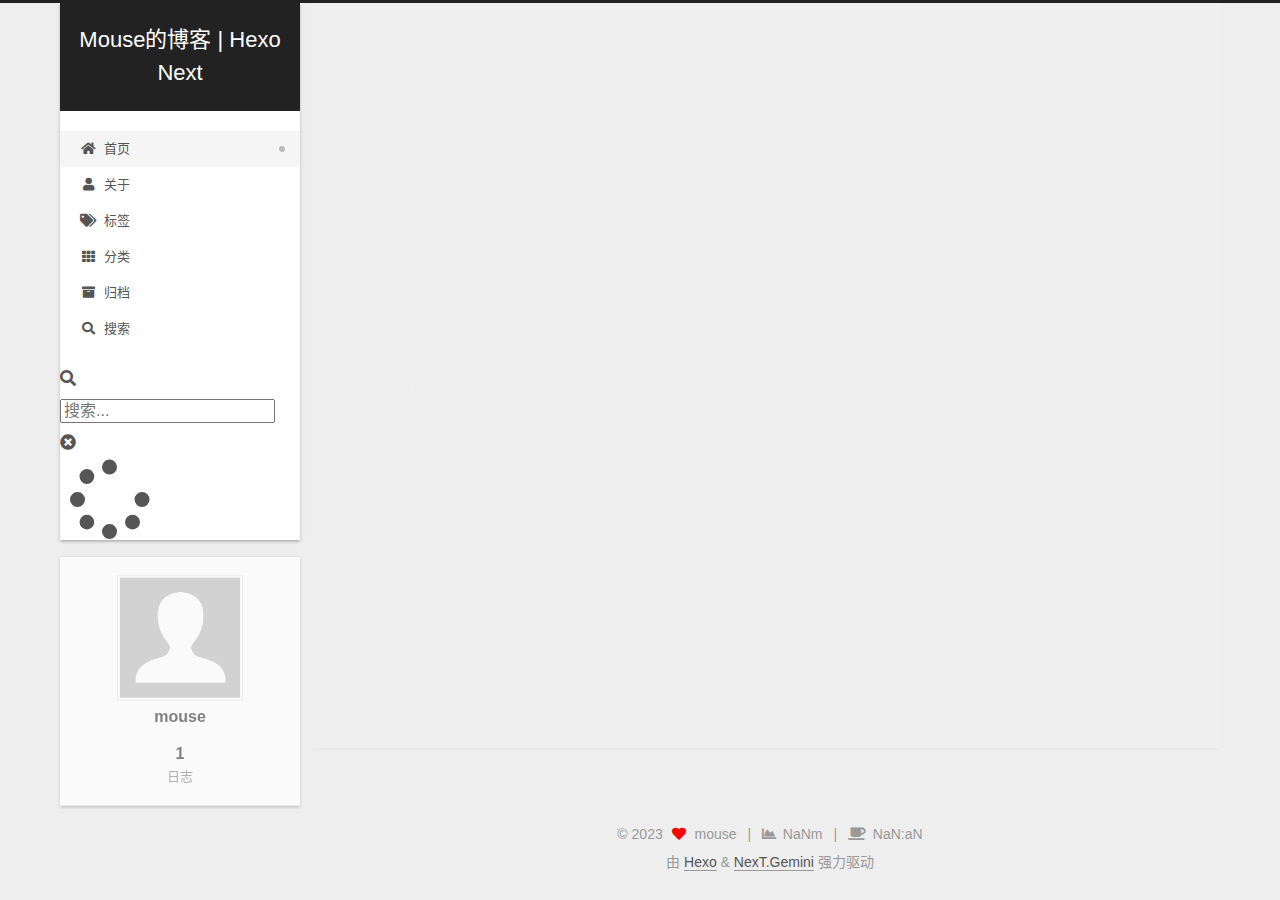
==== index.html @ 34612509 "Site updated: 2023-12-23 11:33:48" ====
<!DOCTYPE html>
<html lang="zh-CN">
<head>
  <meta charset="UTF-8">
<meta name="viewport" content="width=device-width, initial-scale=1, maximum-scale=2">
<meta name="theme-color" content="#222">
<meta name="generator" content="Hexo 6.3.0">
  <link rel="apple-touch-icon" sizes="180x180" href="/images/apple-touch-icon-next.png">
  <link rel="icon" type="image/png" sizes="32x32" href="/images/favicon-32x32-next.png">
  <link rel="icon" type="image/png" sizes="16x16" href="/images/favicon-16x16-next.png">
  <link rel="mask-icon" href="/images/logo.svg" color="#222">

<link rel="stylesheet" href="/css/main.css">


<link rel="stylesheet" href="/lib/font-awesome/css/all.min.css">

<script id="hexo-configurations">
    var NexT = window.NexT || {};
    var CONFIG = {"hostname":"emmmluxin.github.io","root":"/","scheme":"Gemini","version":"7.8.0","exturl":false,"sidebar":{"position":"left","display":"post","padding":18,"offset":12,"onmobile":false},"copycode":{"enable":false,"show_result":false,"style":null},"back2top":{"enable":true,"sidebar":false,"scrollpercent":false},"bookmark":{"enable":false,"color":"#222","save":"auto"},"fancybox":false,"mediumzoom":false,"lazyload":false,"pangu":false,"comments":{"style":"tabs","active":null,"storage":true,"lazyload":false,"nav":null},"algolia":{"hits":{"per_page":10},"labels":{"input_placeholder":"Search for Posts","hits_empty":"We didn't find any results for the search: ${query}","hits_stats":"${hits} results found in ${time} ms"}},"localsearch":{"enable":true,"trigger":"auto","top_n_per_article":1,"unescape":false,"preload":false},"motion":{"enable":true,"async":false,"transition":{"post_block":"fadeIn","post_header":"slideDownIn","post_body":"slideDownIn","coll_header":"slideLeftIn","sidebar":"slideUpIn"}},"path":"search.xml"};
  </script>

  <meta property="og:type" content="website">
<meta property="og:title" content="Mouse的博客 | Hexo Next">
<meta property="og:url" content="https://emmmluxin.github.io/index.html">
<meta property="og:site_name" content="Mouse的博客 | Hexo Next">
<meta property="og:locale" content="zh_CN">
<meta property="article:author" content="mouse">
<meta property="article:tag" content="mouse">
<meta name="twitter:card" content="summary">

<link rel="canonical" href="https://emmmluxin.github.io/">


<script id="page-configurations">
  // https://hexo.io/docs/variables.html
  CONFIG.page = {
    sidebar: "",
    isHome : true,
    isPost : false,
    lang   : 'zh-CN'
  };
</script>

  <title>Mouse的博客 | Hexo Next</title>
  






  <noscript>
  <style>
  .use-motion .brand,
  .use-motion .menu-item,
  .sidebar-inner,
  .use-motion .post-block,
  .use-motion .pagination,
  .use-motion .comments,
  .use-motion .post-header,
  .use-motion .post-body,
  .use-motion .collection-header { opacity: initial; }

  .use-motion .site-title,
  .use-motion .site-subtitle {
    opacity: initial;
    top: initial;
  }

  .use-motion .logo-line-before i { left: initial; }
  .use-motion .logo-line-after i { right: initial; }
  </style>
</noscript>

</head>

<body itemscope itemtype="http://schema.org/WebPage">
  <div class="container use-motion">
    <div class="headband"></div>

    <header class="header" itemscope itemtype="http://schema.org/WPHeader">
      <div class="header-inner"><div class="site-brand-container">
  <div class="site-nav-toggle">
    <div class="toggle" aria-label="切换导航栏">
      <span class="toggle-line toggle-line-first"></span>
      <span class="toggle-line toggle-line-middle"></span>
      <span class="toggle-line toggle-line-last"></span>
    </div>
  </div>

  <div class="site-meta">

    <a href="/" class="brand" rel="start">
      <span class="logo-line-before"><i></i></span>
      <h1 class="site-title">Mouse的博客 | Hexo Next</h1>
      <span class="logo-line-after"><i></i></span>
    </a>
  </div>

  <div class="site-nav-right">
    <div class="toggle popup-trigger">
        <i class="fa fa-search fa-fw fa-lg"></i>
    </div>
  </div>
</div>




<nav class="site-nav">
  <ul id="menu" class="main-menu menu">
        <li class="menu-item menu-item-home">

    <a href="/" rel="section"><i class="fa fa-home fa-fw"></i>首页</a>

  </li>
        <li class="menu-item menu-item-about">

    <a href="/about/" rel="section"><i class="fa fa-user fa-fw"></i>关于</a>

  </li>
        <li class="menu-item menu-item-tags">

    <a href="/tags/" rel="section"><i class="fa fa-tags fa-fw"></i>标签</a>

  </li>
        <li class="menu-item menu-item-categories">

    <a href="/categories/" rel="section"><i class="fa fa-th fa-fw"></i>分类</a>

  </li>
        <li class="menu-item menu-item-archives">

    <a href="/archives/" rel="section"><i class="fa fa-archive fa-fw"></i>归档</a>

  </li>
      <li class="menu-item menu-item-search">
        <a role="button" class="popup-trigger"><i class="fa fa-search fa-fw"></i>搜索
        </a>
      </li>
  </ul>
</nav>



  <div class="search-pop-overlay">
    <div class="popup search-popup">
        <div class="search-header">
  <span class="search-icon">
    <i class="fa fa-search"></i>
  </span>
  <div class="search-input-container">
    <input autocomplete="off" autocapitalize="off"
           placeholder="搜索..." spellcheck="false"
           type="search" class="search-input">
  </div>
  <span class="popup-btn-close">
    <i class="fa fa-times-circle"></i>
  </span>
</div>
<div id="search-result">
  <div id="no-result">
    <i class="fa fa-spinner fa-pulse fa-5x fa-fw"></i>
  </div>
</div>

    </div>
  </div>

</div>
    </header>

    
  <div class="back-to-top">
    <i class="fa fa-arrow-up"></i>
    <span>0%</span>
  </div>
  <div class="reading-progress-bar"></div>


    <main class="main">
      <div class="main-inner">
        <div class="content-wrap">
          

          <div class="content index posts-expand">
            
      
  
  
  <article itemscope itemtype="http://schema.org/Article" class="post-block" lang="zh-CN">
    <link itemprop="mainEntityOfPage" href="https://emmmluxin.github.io/2023/12/23/hello-world/">

    <span hidden itemprop="author" itemscope itemtype="http://schema.org/Person">
      <meta itemprop="image" content="/images/avatar.gif">
      <meta itemprop="name" content="mouse">
      <meta itemprop="description" content="">
    </span>

    <span hidden itemprop="publisher" itemscope itemtype="http://schema.org/Organization">
      <meta itemprop="name" content="Mouse的博客 | Hexo Next">
    </span>
      <header class="post-header">
        <h2 class="post-title" itemprop="name headline">
          
            <a href="/2023/12/23/hello-world/" class="post-title-link" itemprop="url">Hello World</a>
        </h2>

        <div class="post-meta">
            <span class="post-meta-item">
              <span class="post-meta-item-icon">
                <i class="far fa-calendar"></i>
              </span>
              <span class="post-meta-item-text">发表于</span>
              

              <time title="创建时间：2023-12-23 10:44:33 / 修改时间：11:01:26" itemprop="dateCreated datePublished" datetime="2023-12-23T10:44:33+08:00">2023-12-23</time>
            </span>

          <br>
            <span class="post-meta-item" title="本文字数">
              <span class="post-meta-item-icon">
                <i class="far fa-file-word"></i>
              </span>
                <span class="post-meta-item-text">本文字数：</span>
              <span></span>
            </span>
            <span class="post-meta-item" title="阅读时长">
              <span class="post-meta-item-icon">
                <i class="far fa-clock"></i>
              </span>
                <span class="post-meta-item-text">阅读时长 &asymp;</span>
              <span>NaN:aN</span>
            </span>

        </div>
      </header>

    
    
    
    <div class="post-body" itemprop="articleBody">

      
          <p>欢迎来到我的博客 这是我的第一篇文章 我将要在下文中测试一些语法</p>
<h2 id="Markdown-test"><a href="#Markdown-test" class="headerlink" title="Markdown test"></a>Markdown test</h2><h3 id="代码测试"><a href="#代码测试" class="headerlink" title="代码测试"></a>代码测试</h3><figure class="highlight bash"><table><tr><td class="gutter"><pre><span class="line">1</span><br></pre></td><td class="code"><pre><span class="line">daima <span class="string">&quot;daima&quot;</span>  &lt;daima&gt;&lt;/daima&gt;</span><br></pre></td></tr></table></figure>

<p>Markdown链接 <a target="_blank" rel="noopener" href="https://hexo.io/docs/writing.html">Hexo</a></p>
<h2 id="html-test"><a href="#html-test" class="headerlink" title="html test"></a>html test</h2><h1>html h1</h1>
<h2>html h2</h2>

      
    </div>

    
    
    
      <footer class="post-footer">
        <div class="post-eof"></div>
      </footer>
  </article>
  
  
  


  



          </div>
          

<script>
  window.addEventListener('tabs:register', () => {
    let { activeClass } = CONFIG.comments;
    if (CONFIG.comments.storage) {
      activeClass = localStorage.getItem('comments_active') || activeClass;
    }
    if (activeClass) {
      let activeTab = document.querySelector(`a[href="#comment-${activeClass}"]`);
      if (activeTab) {
        activeTab.click();
      }
    }
  });
  if (CONFIG.comments.storage) {
    window.addEventListener('tabs:click', event => {
      if (!event.target.matches('.tabs-comment .tab-content .tab-pane')) return;
      let commentClass = event.target.classList[1];
      localStorage.setItem('comments_active', commentClass);
    });
  }
</script>

        </div>
          
  
  <div class="toggle sidebar-toggle">
    <span class="toggle-line toggle-line-first"></span>
    <span class="toggle-line toggle-line-middle"></span>
    <span class="toggle-line toggle-line-last"></span>
  </div>

  <aside class="sidebar">
    <div class="sidebar-inner">

      <ul class="sidebar-nav motion-element">
        <li class="sidebar-nav-toc">
          文章目录
        </li>
        <li class="sidebar-nav-overview">
          站点概览
        </li>
      </ul>

      <!--noindex-->
      <div class="post-toc-wrap sidebar-panel">
      </div>
      <!--/noindex-->

      <div class="site-overview-wrap sidebar-panel">
        <div class="site-author motion-element" itemprop="author" itemscope itemtype="http://schema.org/Person">
    <img class="site-author-image" itemprop="image" alt="mouse"
      src="/images/avatar.gif">
  <p class="site-author-name" itemprop="name">mouse</p>
  <div class="site-description" itemprop="description"></div>
</div>
<div class="site-state-wrap motion-element">
  <nav class="site-state">
      <div class="site-state-item site-state-posts">
          <a href="/archives/">
        
          <span class="site-state-item-count">1</span>
          <span class="site-state-item-name">日志</span>
        </a>
      </div>
  </nav>
</div>



      </div>

    </div>
  </aside>
  <div id="sidebar-dimmer"></div>


      </div>
    </main>

    <footer class="footer">
      <div class="footer-inner">
        

        

<div class="copyright">
  
  &copy; 
  <span itemprop="copyrightYear">2023</span>
  <span class="with-love">
    <i class="fa fa-heart"></i>
  </span>
  <span class="author" itemprop="copyrightHolder">mouse</span>
    <span class="post-meta-divider">|</span>
    <span class="post-meta-item-icon">
      <i class="fa fa-chart-area"></i>
    </span>
    <span title="站点总字数">NaNm</span>
    <span class="post-meta-divider">|</span>
    <span class="post-meta-item-icon">
      <i class="fa fa-coffee"></i>
    </span>
    <span title="站点阅读时长">NaN:aN</span>
</div>
  <div class="powered-by">由 <a href="https://hexo.io/" class="theme-link" rel="noopener" target="_blank">Hexo</a> & <a href="https://theme-next.org/" class="theme-link" rel="noopener" target="_blank">NexT.Gemini</a> 强力驱动
  </div>

        








      </div>
    </footer>
  </div>

  
  <script src="/lib/anime.min.js"></script>
  <script src="/lib/velocity/velocity.min.js"></script>
  <script src="/lib/velocity/velocity.ui.min.js"></script>

<script src="/js/utils.js"></script>

<script src="/js/motion.js"></script>


<script src="/js/schemes/pisces.js"></script>


<script src="/js/next-boot.js"></script>




  




  
<script src="/js/local-search.js"></script>













  

  

</body>
</html>
---- css/main.css ----
:root {
  --body-bg-color: #eee;
  --content-bg-color: #fff;
  --card-bg-color: #f5f5f5;
  --text-color: #555;
  --blockquote-color: #666;
  --link-color: #555;
  --link-hover-color: #222;
  --brand-color: #fff;
  --brand-hover-color: #fff;
  --table-row-odd-bg-color: #f9f9f9;
  --table-row-hover-bg-color: #f5f5f5;
  --menu-item-bg-color: #f5f5f5;
  --btn-default-bg: #fff;
  --btn-default-color: #555;
  --btn-default-border-color: #555;
  --btn-default-hover-bg: #222;
  --btn-default-hover-color: #fff;
  --btn-default-hover-border-color: #222;
}
html {
  line-height: 1.15; /* 1 */
  -webkit-text-size-adjust: 100%; /* 2 */
}
body {
  margin: 0;
}
main {
  display: block;
}
h1 {
  font-size: 2em;
  margin: 0.67em 0;
}
hr {
  box-sizing: content-box; /* 1 */
  height: 0; /* 1 */
  overflow: visible; /* 2 */
}
pre {
  font-family: monospace, monospace; /* 1 */
  font-size: 1em; /* 2 */
}
a {
  background: transparent;
}
abbr[title] {
  border-bottom: none; /* 1 */
  text-decoration: underline; /* 2 */
  text-decoration: underline dotted; /* 2 */
}
b,
strong {
  font-weight: bolder;
}
code,
kbd,
samp {
  font-family: monospace, monospace; /* 1 */
  font-size: 1em; /* 2 */
}
small {
  font-size: 80%;
}
sub,
sup {
  font-size: 75%;
  line-height: 0;
  position: relative;
  vertical-align: baseline;
}
sub {
  bottom: -0.25em;
}
sup {
  top: -0.5em;
}
img {
  border-style: none;
}
button,
input,
optgroup,
select,
textarea {
  font-family: inherit; /* 1 */
  font-size: 100%; /* 1 */
  line-height: 1.15; /* 1 */
  margin: 0; /* 2 */
}
button,
input {
/* 1 */
  overflow: visible;
}
button,
select {
/* 1 */
  text-transform: none;
}
button,
[type='button'],
[type='reset'],
[type='submit'] {
  -webkit-appearance: button;
}
button::-moz-focus-inner,
[type='button']::-moz-focus-inner,
[type='reset']::-moz-focus-inner,
[type='submit']::-moz-focus-inner {
  border-style: none;
  padding: 0;
}
button:-moz-focusring,
[type='button']:-moz-focusring,
[type='reset']:-moz-focusring,
[type='submit']:-moz-focusring {
  outline: 1px dotted ButtonText;
}
fieldset {
  padding: 0.35em 0.75em 0.625em;
}
legend {
  box-sizing: border-box; /* 1 */
  color: inherit; /* 2 */
  display: table; /* 1 */
  max-width: 100%; /* 1 */
  padding: 0; /* 3 */
  white-space: normal; /* 1 */
}
progress {
  vertical-align: baseline;
}
textarea {
  overflow: auto;
}
[type='checkbox'],
[type='radio'] {
  box-sizing: border-box; /* 1 */
  padding: 0; /* 2 */
}
[type='number']::-webkit-inner-spin-button,
[type='number']::-webkit-outer-spin-button {
  height: auto;
}
[type='search'] {
  outline-offset: -2px; /* 2 */
  -webkit-appearance: textfield; /* 1 */
}
[type='search']::-webkit-search-decoration {
  -webkit-appearance: none;
}
::-webkit-file-upload-button {
  font: inherit; /* 2 */
  -webkit-appearance: button; /* 1 */
}
details {
  display: block;
}
summary {
  display: list-item;
}
template {
  display: none;
}
[hidden] {
  display: none;
}
::selection {
  background: #262a30;
  color: #eee;
}
html,
body {
  height: 100%;
}
body {
  background: var(--body-bg-color);
  color: var(--text-color);
  font-family: 'Lato', "PingFang SC", "Microsoft YaHei", sans-serif;
  font-size: 1em;
  line-height: 2;
}
@media (max-width: 991px) {
  body {
    padding-left: 0 !important;
    padding-right: 0 !important;
  }
}
h1,
h2,
h3,
h4,
h5,
h6 {
  font-family: 'Lato', "PingFang SC", "Microsoft YaHei", sans-serif;
  font-weight: bold;
  line-height: 1.5;
  margin: 20px 0 15px;
}
h1 {
  font-size: 1.5em;
}
h2 {
  font-size: 1.375em;
}
h3 {
  font-size: 1.25em;
}
h4 {
  font-size: 1.125em;
}
h5 {
  font-size: 1em;
}
h6 {
  font-size: 0.875em;
}
p {
  margin: 0 0 20px 0;
}
a,
span.exturl {
  border-bottom: 1px solid #999;
  color: var(--link-color);
  outline: 0;
  text-decoration: none;
  overflow-wrap: break-word;
  word-wrap: break-word;
  cursor: pointer;
}
a:hover,
span.exturl:hover {
  border-bottom-color: var(--link-hover-color);
  color: var(--link-hover-color);
}
iframe,
img,
video {
  display: block;
  margin-left: auto;
  margin-right: auto;
  max-width: 100%;
}
hr {
  background-image: repeating-linear-gradient(-45deg, #ddd, #ddd 4px, transparent 4px, transparent 8px);
  border: 0;
  height: 3px;
  margin: 40px 0;
}
blockquote {
  border-left: 4px solid #ddd;
  color: var(--blockquote-color);
  margin: 0;
  padding: 0 15px;
}
blockquote cite::before {
  content: '-';
  padding: 0 5px;
}
dt {
  font-weight: bold;
}
dd {
  margin: 0;
  padding: 0;
}
kbd {
  background-color: #f5f5f5;
  background-image: linear-gradient(#eee, #fff, #eee);
  border: 1px solid #ccc;
  border-radius: 0.2em;
  box-shadow: 0.1em 0.1em 0.2em rgba(0,0,0,0.1);
  color: #555;
  font-family: inherit;
  padding: 0.1em 0.3em;
  white-space: nowrap;
}
.table-container {
  overflow: auto;
}
table {
  border-collapse: collapse;
  border-spacing: 0;
  font-size: 0.875em;
  margin: 0 0 20px 0;
  width: 100%;
}
tbody tr:nth-of-type(odd) {
  background: var(--table-row-odd-bg-color);
}
tbody tr:hover {
  background: var(--table-row-hover-bg-color);
}
caption,
th,
td {
  font-weight: normal;
  padding: 8px;
  vertical-align: middle;
}
th,
td {
  border: 1px solid #ddd;
  border-bottom: 3px solid #ddd;
}
th {
  font-weight: 700;
  padding-bottom: 10px;
}
td {
  border-bottom-width: 1px;
}
.btn {
  background: var(--btn-default-bg);
  border: 2px solid var(--btn-default-border-color);
  border-radius: 2px;
  color: var(--btn-default-color);
  display: inline-block;
  font-size: 0.875em;
  line-height: 2;
  padding: 0 20px;
  text-decoration: none;
  transition-property: background-color;
  transition-delay: 0s;
  transition-duration: 0.2s;
  transition-timing-function: ease-in-out;
}
.btn:hover {
  background: var(--btn-default-hover-bg);
  border-color: var(--btn-default-hover-border-color);
  color: var(--btn-default-hover-color);
}
.btn + .btn {
  margin: 0 0 8px 8px;
}
.btn .fa-fw {
  text-align: left;
  width: 1.285714285714286em;
}
.toggle {
  line-height: 0;
}
.toggle .toggle-line {
  background: #fff;
  display: inline-block;
  height: 2px;
  left: 0;
  position: relative;
  top: 0;
  transition: all 0.4s;
  vertical-align: top;
  width: 100%;
}
.toggle .toggle-line:not(:first-child) {
  margin-top: 3px;
}
.toggle.toggle-arrow .toggle-line-first {
  left: 50%;
  top: 2px;
  transform: rotate(45deg);
  width: 50%;
}
.toggle.toggle-arrow .toggle-line-middle {
  left: 2px;
  width: 90%;
}
.toggle.toggle-arrow .toggle-line-last {
  left: 50%;
  top: -2px;
  transform: rotate(-45deg);
  width: 50%;
}
.toggle.toggle-close .toggle-line-first {
  transform: rotate(-45deg);
  top: 5px;
}
.toggle.toggle-close .toggle-line-middle {
  opacity: 0;
}
.toggle.toggle-close .toggle-line-last {
  transform: rotate(45deg);
  top: -5px;
}
.highlight,
pre {
  background: #f7f7f7;
  color: #4d4d4c;
  line-height: 1.6;
  margin: 0 auto 20px;
}
pre,
code {
  font-family: consolas, Menlo, monospace, "PingFang SC", "Microsoft YaHei";
}
code {
  background: #eee;
  border-radius: 3px;
  color: #555;
  padding: 2px 4px;
  overflow-wrap: break-word;
  word-wrap: break-word;
}
.highlight *::selection {
  background: #d6d6d6;
}
.highlight pre {
  border: 0;
  margin: 0;
  padding: 10px 0;
}
.highlight table {
  border: 0;
  margin: 0;
  width: auto;
}
.highlight td {
  border: 0;
  padding: 0;
}
.highlight figcaption {
  background: #eff2f3;
  color: #4d4d4c;
  display: flex;
  font-size: 0.875em;
  justify-content: space-between;
  line-height: 1.2;
  padding: 0.5em;
}
.highlight figcaption a {
  color: #4d4d4c;
}
.highlight figcaption a:hover {
  border-bottom-color: #4d4d4c;
}
.highlight .gutter {
  -moz-user-select: none;
  -ms-user-select: none;
  -webkit-user-select: none;
  user-select: none;
}
.highlight .gutter pre {
  background: #eff2f3;
  color: #869194;
  padding-left: 10px;
  padding-right: 10px;
  text-align: right;
}
.highlight .code pre {
  background: #f7f7f7;
  padding-left: 10px;
  width: 100%;
}
.gist table {
  width: auto;
}
.gist table td {
  border: 0;
}
pre {
  overflow: auto;
  padding: 10px;
}
pre code {
  background: none;
  color: #4d4d4c;
  font-size: 0.875em;
  padding: 0;
  text-shadow: none;
}
pre .deletion {
  background: #fdd;
}
pre .addition {
  background: #dfd;
}
pre .meta {
  color: #eab700;
  -moz-user-select: none;
  -ms-user-select: none;
  -webkit-user-select: none;
  user-select: none;
}
pre .comment {
  color: #8e908c;
}
pre .variable,
pre .attribute,
pre .tag,
pre .name,
pre .regexp,
pre .ruby .constant,
pre .xml .tag .title,
pre .xml .pi,
pre .xml .doctype,
pre .html .doctype,
pre .css .id,
pre .css .class,
pre .css .pseudo {
  color: #c82829;
}
pre .number,
pre .preprocessor,
pre .built_in,
pre .builtin-name,
pre .literal,
pre .params,
pre .constant,
pre .command {
  color: #f5871f;
}
pre .ruby .class .title,
pre .css .rules .attribute,
pre .string,
pre .symbol,
pre .value,
pre .inheritance,
pre .header,
pre .ruby .symbol,
pre .xml .cdata,
pre .special,
pre .formula {
  color: #718c00;
}
pre .title,
pre .css .hexcolor {
  color: #3e999f;
}
pre .function,
pre .python .decorator,
pre .python .title,
pre .ruby .function .title,
pre .ruby .title .keyword,
pre .perl .sub,
pre .javascript .title,
pre .coffeescript .title {
  color: #4271ae;
}
pre .keyword,
pre .javascript .function {
  color: #8959a8;
}
.blockquote-center {
  border-left: none;
  margin: 40px 0;
  padding: 0;
  position: relative;
  text-align: center;
}
.blockquote-center .fa {
  display: block;
  opacity: 0.6;
  position: absolute;
  width: 100%;
}
.blockquote-center .fa-quote-left {
  border-top: 1px solid #ccc;
  text-align: left;
  top: -20px;
}
.blockquote-center .fa-quote-right {
  border-bottom: 1px solid #ccc;
  text-align: right;
  bottom: -20px;
}
.blockquote-center p,
.blockquote-center div {
  text-align: center;
}
.post-body .group-picture img {
  margin: 0 auto;
  padding: 0 3px;
}
.group-picture-row {
  margin-bottom: 6px;
  overflow: hidden;
}
.group-picture-column {
  float: left;
  margin-bottom: 10px;
}
.post-body .label {
  color: #555;
  display: inline;
  padding: 0 2px;
}
.post-body .label.default {
  background: #f0f0f0;
}
.post-body .label.primary {
  background: #efe6f7;
}
.post-body .label.info {
  background: #e5f2f8;
}
.post-body .label.success {
  background: #e7f4e9;
}
.post-body .label.warning {
  background: #fcf6e1;
}
.post-body .label.danger {
  background: #fae8eb;
}
.post-body .tabs {
  margin-bottom: 20px;
}
.post-body .tabs,
.tabs-comment {
  display: block;
  padding-top: 10px;
  position: relative;
}
.post-body .tabs ul.nav-tabs,
.tabs-comment ul.nav-tabs {
  display: flex;
  flex-wrap: wrap;
  margin: 0;
  margin-bottom: -1px;
  padding: 0;
}
@media (max-width: 413px) {
  .post-body .tabs ul.nav-tabs,
  .tabs-comment ul.nav-tabs {
    display: block;
    margin-bottom: 5px;
  }
}
.post-body .tabs ul.nav-tabs li.tab,
.tabs-comment ul.nav-tabs li.tab {
  border-bottom: 1px solid #ddd;
  border-left: 1px solid transparent;
  border-right: 1px solid transparent;
  border-top: 3px solid transparent;
  flex-grow: 1;
  list-style-type: none;
  border-radius: 0 0 0 0;
}
@media (max-width: 413px) {
  .post-body .tabs ul.nav-tabs li.tab,
  .tabs-comment ul.nav-tabs li.tab {
    border-bottom: 1px solid transparent;
    border-left: 3px solid transparent;
    border-right: 1px solid transparent;
    border-top: 1px solid transparent;
  }
}
@media (max-width: 413px) {
  .post-body .tabs ul.nav-tabs li.tab,
  .tabs-comment ul.nav-tabs li.tab {
    border-radius: 0;
  }
}
.post-body .tabs ul.nav-tabs li.tab a,
.tabs-comment ul.nav-tabs li.tab a {
  border-bottom: initial;
  display: block;
  line-height: 1.8;
  outline: 0;
  padding: 0.25em 0.75em;
  text-align: center;
  transition-delay: 0s;
  transition-duration: 0.2s;
  transition-timing-function: ease-out;
}
.post-body .tabs ul.nav-tabs li.tab a i,
.tabs-comment ul.nav-tabs li.tab a i {
  width: 1.285714285714286em;
}
.post-body .tabs ul.nav-tabs li.tab.active,
.tabs-comment ul.nav-tabs li.tab.active {
  border-bottom: 1px solid transparent;
  border-left: 1px solid #ddd;
  border-right: 1px solid #ddd;
  border-top: 3px solid #fc6423;
}
@media (max-width: 413px) {
  .post-body .tabs ul.nav-tabs li.tab.active,
  .tabs-comment ul.nav-tabs li.tab.active {
    border-bottom: 1px solid #ddd;
    border-left: 3px solid #fc6423;
    border-right: 1px solid #ddd;
    border-top: 1px solid #ddd;
  }
}
.post-body .tabs ul.nav-tabs li.tab.active a,
.tabs-comment ul.nav-tabs li.tab.active a {
  color: var(--link-color);
  cursor: default;
}
.post-body .tabs .tab-content .tab-pane,
.tabs-comment .tab-content .tab-pane {
  border: 1px solid #ddd;
  border-top: 0;
  padding: 20px 20px 0 20px;
  border-radius: 0;
}
.post-body .tabs .tab-content .tab-pane:not(.active),
.tabs-comment .tab-content .tab-pane:not(.active) {
  display: none;
}
.post-body .tabs .tab-content .tab-pane.active,
.tabs-comment .tab-content .tab-pane.active {
  display: block;
}
.post-body .tabs .tab-content .tab-pane.active:nth-of-type(1),
.tabs-comment .tab-content .tab-pane.active:nth-of-type(1) {
  border-radius: 0 0 0 0;
}
@media (max-width: 413px) {
  .post-body .tabs .tab-content .tab-pane.active:nth-of-type(1),
  .tabs-comment .tab-content .tab-pane.active:nth-of-type(1) {
    border-radius: 0;
  }
}
.post-body .note {
  border-radius: 3px;
  margin-bottom: 20px;
  padding: 1em;
  position: relative;
  border: 1px solid #eee;
  border-left-width: 5px;
}
.post-body .note h2,
.post-body .note h3,
.post-body .note h4,
.post-body .note h5,
.post-body .note h6 {
  margin-top: 0;
  border-bottom: initial;
  margin-bottom: 0;
  padding-top: 0;
}
.post-body .note p:first-child,
.post-body .note ul:first-child,
.post-body .note ol:first-child,
.post-body .note table:first-child,
.post-body .note pre:first-child,
.post-body .note blockquote:first-child,
.post-body .note img:first-child {
  margin-top: 0;
}
.post-body .note p:last-child,
.post-body .note ul:last-child,
.post-body .note ol:last-child,
.post-body .note table:last-child,
.post-body .note pre:last-child,
.post-body .note blockquote:last-child,
.post-body .note img:last-child {
  margin-bottom: 0;
}
.post-body .note.default {
  border-left-color: #777;
}
.post-body .note.default h2,
.post-body .note.default h3,
.post-body .note.default h4,
.post-body .note.default h5,
.post-body .note.default h6 {
  color: #777;
}
.post-body .note.primary {
  border-left-color: #6f42c1;
}
.post-body .note.primary h2,
.post-body .note.primary h3,
.post-body .note.primary h4,
.post-body .note.primary h5,
.post-body .note.primary h6 {
  color: #6f42c1;
}
.post-body .note.info {
  border-left-color: #428bca;
}
.post-body .note.info h2,
.post-body .note.info h3,
.post-body .note.info h4,
.post-body .note.info h5,
.post-body .note.info h6 {
  color: #428bca;
}
.post-body .note.success {
  border-left-color: #5cb85c;
}
.post-body .note.success h2,
.post-body .note.success h3,
.post-body .note.success h4,
.post-body .note.success h5,
.post-body .note.success h6 {
  color: #5cb85c;
}
.post-body .note.warning {
  border-left-color: #f0ad4e;
}
.post-body .note.warning h2,
.post-body .note.warning h3,
.post-body .note.warning h4,
.post-body .note.warning h5,
.post-body .note.warning h6 {
  color: #f0ad4e;
}
.post-body .note.danger {
  border-left-color: #d9534f;
}
.post-body .note.danger h2,
.post-body .note.danger h3,
.post-body .note.danger h4,
.post-body .note.danger h5,
.post-body .note.danger h6 {
  color: #d9534f;
}
.pagination .prev,
.pagination .next,
.pagination .page-number,
.pagination .space {
  display: inline-block;
  margin: 0 10px;
  padding: 0 11px;
  position: relative;
  top: -1px;
}
@media (max-width: 767px) {
  .pagination .prev,
  .pagination .next,
  .pagination .page-number,
  .pagination .space {
    margin: 0 5px;
  }
}
.pagination {
  border-top: 1px solid #eee;
  margin: 120px 0 0;
  text-align: center;
}
.pagination .prev,
.pagination .next,
.pagination .page-number {
  border-bottom: 0;
  border-top: 1px solid #eee;
  transition-property: border-color;
  transition-delay: 0s;
  transition-duration: 0.2s;
  transition-timing-function: ease-in-out;
}
.pagination .prev:hover,
.pagination .next:hover,
.pagination .page-number:hover {
  border-top-color: #222;
}
.pagination .space {
  margin: 0;
  padding: 0;
}
.pagination .prev {
  margin-left: 0;
}
.pagination .next {
  margin-right: 0;
}
.pagination .page-number.current {
  background: #ccc;
  border-top-color: #ccc;
  color: #fff;
}
@media (max-width: 767px) {
  .pagination {
    border-top: none;
  }
  .pagination .prev,
  .pagination .next,
  .pagination .page-number {
    border-bottom: 1px solid #eee;
    border-top: 0;
    margin-bottom: 10px;
    padding: 0 10px;
  }
  .pagination .prev:hover,
  .pagination .next:hover,
  .pagination .page-number:hover {
    border-bottom-color: #222;
  }
}
.comments {
  margin-top: 60px;
  overflow: hidden;
}
.comment-button-group {
  display: flex;
  flex-wrap: wrap-reverse;
  justify-content: center;
  margin: 1em 0;
}
.comment-button-group .comment-button {
  margin: 0.1em 0.2em;
}
.comment-button-group .comment-button.active {
  background: var(--btn-default-hover-bg);
  border-color: var(--btn-default-hover-border-color);
  color: var(--btn-default-hover-color);
}
.comment-position {
  display: none;
}
.comment-position.active {
  display: block;
}
.tabs-comment {
  background: var(--content-bg-color);
  margin-top: 4em;
  padding-top: 0;
}
.tabs-comment .comments {
  border: 0;
  box-shadow: none;
  margin-top: 0;
  padding-top: 0;
}
.container {
  min-height: 100%;
  position: relative;
}
.main-inner {
  margin: 0 auto;
  width: calc(100% - 20px);
}
@media (min-width: 1200px) {
  .main-inner {
    width: 1160px;
  }
}
@media (min-width: 1600px) {
  .main-inner {
    width: 73%;
  }
}
@media (max-width: 767px) {
  .content-wrap {
    padding: 0 20px;
  }
}
.header {
  background: transparent;
}
.header-inner {
  margin: 0 auto;
  width: calc(100% - 20px);
}
@media (min-width: 1200px) {
  .header-inner {
    width: 1160px;
  }
}
@media (min-width: 1600px) {
  .header-inner {
    width: 73%;
  }
}
.site-brand-container {
  display: flex;
  flex-shrink: 0;
  padding: 0 10px;
}
.headband {
  background: #222;
  height: 3px;
}
.site-meta {
  flex-grow: 1;
  text-align: center;
}
@media (max-width: 767px) {
  .site-meta {
    text-align: center;
  }
}
.brand {
  border-bottom: none;
  color: var(--brand-color);
  display: inline-block;
  line-height: 1.375em;
  padding: 0 40px;
  position: relative;
}
.brand:hover {
  color: var(--brand-hover-color);
}
.site-title {
  font-family: 'Lato', "PingFang SC", "Microsoft YaHei", sans-serif;
  font-size: 1.375em;
  font-weight: normal;
  margin: 0;
}
.site-subtitle {
  color: #ddd;
  font-size: 0.8125em;
  margin: 10px 0;
}
.use-motion .brand {
  opacity: 0;
}
.use-motion .site-title,
.use-motion .site-subtitle,
.use-motion .custom-logo-image {
  opacity: 0;
  position: relative;
  top: -10px;
}
.site-nav-toggle,
.site-nav-right {
  display: none;
}
@media (max-width: 767px) {
  .site-nav-toggle,
  .site-nav-right {
    display: flex;
    flex-direction: column;
    justify-content: center;
  }
}
.site-nav-toggle .toggle,
.site-nav-right .toggle {
  color: var(--text-color);
  padding: 10px;
  width: 22px;
}
.site-nav-toggle .toggle .toggle-line,
.site-nav-right .toggle .toggle-line {
  background: var(--text-color);
  border-radius: 1px;
}
.site-nav {
  display: block;
}
@media (max-width: 767px) {
  .site-nav {
    clear: both;
    display: none;
  }
}
.site-nav.site-nav-on {
  display: block;
}
.menu {
  margin-top: 20px;
  padding-left: 0;
  text-align: center;
}
.menu-item {
  display: inline-block;
  list-style: none;
  margin: 0 10px;
}
@media (max-width: 767px) {
  .menu-item {
    display: block;
    margin-top: 10px;
  }
  .menu-item.menu-item-search {
    display: none;
  }
}
.menu-item a,
.menu-item span.exturl {
  border-bottom: 0;
  display: block;
  font-size: 0.8125em;
  transition-property: border-color;
  transition-delay: 0s;
  transition-duration: 0.2s;
  transition-timing-function: ease-in-out;
}
@media (hover: none) {
  .menu-item a:hover,
  .menu-item span.exturl:hover {
    border-bottom-color: transparent !important;
  }
}
.menu-item .fa,
.menu-item .fab,
.menu-item .far,
.menu-item .fas {
  margin-right: 8px;
}
.menu-item .badge {
  display: inline-block;
  font-weight: bold;
  line-height: 1;
  margin-left: 0.35em;
  margin-top: 0.35em;
  text-align: center;
  white-space: nowrap;
}
@media (max-width: 767px) {
  .menu-item .badge {
    float: right;
    margin-left: 0;
  }
}
.menu-item-active a,
.menu .menu-item a:hover,
.menu .menu-item span.exturl:hover {
  background: var(--menu-item-bg-color);
}
.use-motion .menu-item {
  opacity: 0;
}
.sidebar {
  background: #222;
  bottom: 0;
  box-shadow: inset 0 2px 6px #000;
  position: fixed;
  top: 0;
}
@media (max-width: 991px) {
  .sidebar {
    display: none;
  }
}
.sidebar-inner {
  color: #999;
  padding: 18px 10px;
  text-align: center;
}
.cc-license {
  margin-top: 10px;
  text-align: center;
}
.cc-license .cc-opacity {
  border-bottom: none;
  opacity: 0.7;
}
.cc-license .cc-opacity:hover {
  opacity: 0.9;
}
.cc-license img {
  display: inline-block;
}
.site-author-image {
  border: 1px solid #eee;
  display: block;
  margin: 0 auto;
  max-width: 120px;
  padding: 2px;
}
.site-author-name {
  color: var(--text-color);
  font-weight: 600;
  margin: 0;
  text-align: center;
}
.site-description {
  color: #999;
  font-size: 0.8125em;
  margin-top: 0;
  text-align: center;
}
.links-of-author {
  margin-top: 15px;
}
.links-of-author a,
.links-of-author span.exturl {
  border-bottom-color: #555;
  display: inline-block;
  font-size: 0.8125em;
  margin-bottom: 10px;
  margin-right: 10px;
  vertical-align: middle;
}
.links-of-author a::before,
.links-of-author span.exturl::before {
  background: #95c457;
  border-radius: 50%;
  content: ' ';
  display: inline-block;
  height: 4px;
  margin-right: 3px;
  vertical-align: middle;
  width: 4px;
}
.sidebar-button {
  margin-top: 15px;
}
.sidebar-button a {
  border: 1px solid #fc6423;
  border-radius: 4px;
  color: #fc6423;
  display: inline-block;
  padding: 0 15px;
}
.sidebar-button a .fa,
.sidebar-button a .fab,
.sidebar-button a .far,
.sidebar-button a .fas {
  margin-right: 5px;
}
.sidebar-button a:hover {
  background: #fc6423;
  border: 1px solid #fc6423;
  color: #fff;
}
.sidebar-button a:hover .fa,
.sidebar-button a:hover .fab,
.sidebar-button a:hover .far,
.sidebar-button a:hover .fas {
  color: #fff;
}
.links-of-blogroll {
  font-size: 0.8125em;
  margin-top: 10px;
}
.links-of-blogroll-title {
  font-size: 0.875em;
  font-weight: 600;
  margin-top: 0;
}
.links-of-blogroll-list {
  list-style: none;
  margin: 0;
  padding: 0;
}
#sidebar-dimmer {
  display: none;
}
@media (max-width: 767px) {
  #sidebar-dimmer {
    background: #000;
    display: block;
    height: 100%;
    left: 100%;
    opacity: 0;
    position: fixed;
    top: 0;
    width: 100%;
    z-index: 1100;
  }
  .sidebar-active + #sidebar-dimmer {
    opacity: 0.7;
    transform: translateX(-100%);
    transition: opacity 0.5s;
  }
}
.sidebar-nav {
  margin: 0;
  padding-bottom: 20px;
  padding-left: 0;
}
.sidebar-nav li {
  border-bottom: 1px solid transparent;
  color: var(--text-color);
  cursor: pointer;
  display: inline-block;
  font-size: 0.875em;
}
.sidebar-nav li.sidebar-nav-overview {
  margin-left: 10px;
}
.sidebar-nav li:hover {
  color: #fc6423;
}
.sidebar-nav .sidebar-nav-active {
  border-bottom-color: #fc6423;
  color: #fc6423;
}
.sidebar-nav .sidebar-nav-active:hover {
  color: #fc6423;
}
.sidebar-panel {
  display: none;
  overflow-x: hidden;
  overflow-y: auto;
}
.sidebar-panel-active {
  display: block;
}
.sidebar-toggle {
  background: #222;
  bottom: 45px;
  cursor: pointer;
  height: 14px;
  left: 30px;
  padding: 5px;
  position: fixed;
  width: 14px;
  z-index: 1300;
}
@media (max-width: 991px) {
  .sidebar-toggle {
    left: 20px;
    opacity: 0.8;
    display: none;
  }
}
.sidebar-toggle:hover .toggle-line {
  background: #fc6423;
}
.post-toc {
  font-size: 0.875em;
}
.post-toc ol {
  list-style: none;
  margin: 0;
  padding: 0 2px 5px 10px;
  text-align: left;
}
.post-toc ol > ol {
  padding-left: 0;
}
.post-toc ol a {
  transition-property: all;
  transition-delay: 0s;
  transition-duration: 0.2s;
  transition-timing-function: ease-in-out;
}
.post-toc .nav-item {
  line-height: 1.8;
  overflow: hidden;
  text-overflow: ellipsis;
  white-space: nowrap;
}
.post-toc .nav .nav-child {
  display: none;
}
.post-toc .nav .active > .nav-child {
  display: block;
}
.post-toc .nav .active-current > .nav-child {
  display: block;
}
.post-toc .nav .active-current > .nav-child > .nav-item {
  display: block;
}
.post-toc .nav .active > a {
  border-bottom-color: #fc6423;
  color: #fc6423;
}
.post-toc .nav .active-current > a {
  color: #fc6423;
}
.post-toc .nav .active-current > a:hover {
  color: #fc6423;
}
.site-state {
  display: flex;
  justify-content: center;
  line-height: 1.4;
  margin-top: 10px;
  overflow: hidden;
  text-align: center;
  white-space: nowrap;
}
.site-state-item {
  padding: 0 15px;
}
.site-state-item:not(:first-child) {
  border-left: 1px solid #eee;
}
.site-state-item a {
  border-bottom: none;
}
.site-state-item-count {
  display: block;
  font-size: 1em;
  font-weight: 600;
  text-align: center;
}
.site-state-item-name {
  color: #999;
  font-size: 0.8125em;
}
.footer {
  color: #999;
  font-size: 0.875em;
  padding: 20px 0;
}
.footer.footer-fixed {
  bottom: 0;
  left: 0;
  position: absolute;
  right: 0;
}
.footer-inner {
  box-sizing: border-box;
  margin: 0 auto;
  text-align: center;
  width: calc(100% - 20px);
}
@media (min-width: 1200px) {
  .footer-inner {
    width: 1160px;
  }
}
@media (min-width: 1600px) {
  .footer-inner {
    width: 73%;
  }
}
.languages {
  display: inline-block;
  font-size: 1.125em;
  position: relative;
}
.languages .lang-select-label span {
  margin: 0 0.5em;
}
.languages .lang-select {
  height: 100%;
  left: 0;
  opacity: 0;
  position: absolute;
  top: 0;
  width: 100%;
}
.with-love {
  color: #ff0000;
  display: inline-block;
  margin: 0 5px;
}
.powered-by,
.theme-info {
  display: inline-block;
}
@-moz-keyframes iconAnimate {
  0%, 100% {
    transform: scale(1);
  }
  10%, 30% {
    transform: scale(0.9);
  }
  20%, 40%, 60%, 80% {
    transform: scale(1.1);
  }
  50%, 70% {
    transform: scale(1.1);
  }
}
@-webkit-keyframes iconAnimate {
  0%, 100% {
    transform: scale(1);
  }
  10%, 30% {
    transform: scale(0.9);
  }
  20%, 40%, 60%, 80% {
    transform: scale(1.1);
  }
  50%, 70% {
    transform: scale(1.1);
  }
}
@-o-keyframes iconAnimate {
  0%, 100% {
    transform: scale(1);
  }
  10%, 30% {
    transform: scale(0.9);
  }
  20%, 40%, 60%, 80% {
    transform: scale(1.1);
  }
  50%, 70% {
    transform: scale(1.1);
  }
}
@keyframes iconAnimate {
  0%, 100% {
    transform: scale(1);
  }
  10%, 30% {
    transform: scale(0.9);
  }
  20%, 40%, 60%, 80% {
    transform: scale(1.1);
  }
  50%, 70% {
    transform: scale(1.1);
  }
}
.back-to-top {
  font-size: 12px;
  text-align: center;
  transition-delay: 0s;
  transition-duration: 0.2s;
  transition-timing-function: ease-in-out;
}
.back-to-top {
  background: #222;
  bottom: -100px;
  box-sizing: border-box;
  color: #fff;
  cursor: pointer;
  left: 30px;
  opacity: 0.6;
  padding: 0 6px;
  position: fixed;
  transition-property: bottom;
  z-index: 1300;
  width: 24px;
}
.back-to-top span {
  display: none;
}
.back-to-top:hover {
  color: #fc6423;
}
.back-to-top.back-to-top-on {
  bottom: 30px;
}
@media (max-width: 991px) {
  .back-to-top {
    left: 20px;
    opacity: 0.8;
  }
}
.post-body {
  font-family: 'Lato', "PingFang SC", "Microsoft YaHei", sans-serif;
  overflow-wrap: break-word;
  word-wrap: break-word;
}
@media (min-width: 1200px) {
  .post-body {
    font-size: 1.125em;
  }
}
.post-body .exturl .fa {
  font-size: 0.875em;
  margin-left: 4px;
}
.post-body .image-caption,
.post-body .figure .caption {
  color: #999;
  font-size: 0.875em;
  font-weight: bold;
  line-height: 1;
  margin: -20px auto 15px;
  text-align: center;
}
.post-sticky-flag {
  display: inline-block;
  transform: rotate(30deg);
}
.post-button {
  margin-top: 40px;
  text-align: center;
}
.use-motion .post-block,
.use-motion .pagination,
.use-motion .comments {
  opacity: 0;
}
.use-motion .post-header {
  opacity: 0;
}
.use-motion .post-body {
  opacity: 0;
}
.use-motion .collection-header {
  opacity: 0;
}
.posts-collapse {
  margin-left: 35px;
  position: relative;
}
@media (max-width: 767px) {
  .posts-collapse {
    margin-left: 0px;
    margin-right: 0px;
  }
}
.posts-collapse .collection-title {
  font-size: 1.125em;
  position: relative;
}
.posts-collapse .collection-title::before {
  background: #999;
  border: 1px solid #fff;
  border-radius: 50%;
  content: ' ';
  height: 10px;
  left: 0;
  margin-left: -6px;
  margin-top: -4px;
  position: absolute;
  top: 50%;
  width: 10px;
}
.posts-collapse .collection-year {
  font-size: 1.5em;
  font-weight: bold;
  margin: 60px 0;
  position: relative;
}
.posts-collapse .collection-year::before {
  background: #bbb;
  border-radius: 50%;
  content: ' ';
  height: 8px;
  left: 0;
  margin-left: -4px;
  margin-top: -4px;
  position: absolute;
  top: 50%;
  width: 8px;
}
.posts-collapse .collection-header {
  display: block;
  margin: 0 0 0 20px;
}
.posts-collapse .collection-header small {
  color: #bbb;
  margin-left: 5px;
}
.posts-collapse .post-header {
  border-bottom: 1px dashed #ccc;
  margin: 30px 0;
  padding-left: 15px;
  position: relative;
  transition-property: border;
  transition-delay: 0s;
  transition-duration: 0.2s;
  transition-timing-function: ease-in-out;
}
.posts-collapse .post-header::before {
  background: #bbb;
  border: 1px solid #fff;
  border-radius: 50%;
  content: ' ';
  height: 6px;
  left: 0;
  margin-left: -4px;
  position: absolute;
  top: 0.75em;
  transition-property: background;
  width: 6px;
  transition-delay: 0s;
  transition-duration: 0.2s;
  transition-timing-function: ease-in-out;
}
.posts-collapse .post-header:hover {
  border-bottom-color: #666;
}
.posts-collapse .post-header:hover::before {
  background: #222;
}
.posts-collapse .post-meta {
  display: inline;
  font-size: 0.75em;
  margin-right: 10px;
}
.posts-collapse .post-title {
  display: inline;
}
.posts-collapse .post-title a,
.posts-collapse .post-title span.exturl {
  border-bottom: none;
  color: var(--link-color);
}
.posts-collapse .post-title .fa-external-link-alt {
  font-size: 0.875em;
  margin-left: 5px;
}
.posts-collapse::before {
  background: #f5f5f5;
  content: ' ';
  height: 100%;
  left: 0;
  margin-left: -2px;
  position: absolute;
  top: 1.25em;
  width: 4px;
}
.post-eof {
  background: #ccc;
  height: 1px;
  margin: 80px auto 60px;
  text-align: center;
  width: 8%;
}
.post-block:last-of-type .post-eof {
  display: none;
}
.content {
  padding-top: 40px;
}
@media (min-width: 992px) {
  .post-body {
    text-align: justify;
  }
}
@media (max-width: 991px) {
  .post-body {
    text-align: justify;
  }
}
.post-body h1,
.post-body h2,
.post-body h3,
.post-body h4,
.post-body h5,
.post-body h6 {
  padding-top: 10px;
}
.post-body h1 .header-anchor,
.post-body h2 .header-anchor,
.post-body h3 .header-anchor,
.post-body h4 .header-anchor,
.post-body h5 .header-anchor,
.post-body h6 .header-anchor {
  border-bottom-style: none;
  color: #ccc;
  float: right;
  margin-left: 10px;
  visibility: hidden;
}
.post-body h1 .header-anchor:hover,
.post-body h2 .header-anchor:hover,
.post-body h3 .header-anchor:hover,
.post-body h4 .header-anchor:hover,
.post-body h5 .header-anchor:hover,
.post-body h6 .header-anchor:hover {
  color: inherit;
}
.post-body h1:hover .header-anchor,
.post-body h2:hover .header-anchor,
.post-body h3:hover .header-anchor,
.post-body h4:hover .header-anchor,
.post-body h5:hover .header-anchor,
.post-body h6:hover .header-anchor {
  visibility: visible;
}
.post-body iframe,
.post-body img,
.post-body video {
  margin-bottom: 20px;
}
.post-body .video-container {
  height: 0;
  margin-bottom: 20px;
  overflow: hidden;
  padding-top: 75%;
  position: relative;
  width: 100%;
}
.post-body .video-container iframe,
.post-body .video-container object,
.post-body .video-container embed {
  height: 100%;
  left: 0;
  margin: 0;
  position: absolute;
  top: 0;
  width: 100%;
}
.post-gallery {
  align-items: center;
  display: grid;
  grid-gap: 10px;
  grid-template-columns: 1fr 1fr 1fr;
  margin-bottom: 20px;
}
@media (max-width: 767px) {
  .post-gallery {
    grid-template-columns: 1fr 1fr;
  }
}
.post-gallery a {
  border: 0;
}
.post-gallery img {
  margin: 0;
}
.posts-expand .post-header {
  font-size: 1.125em;
}
.posts-expand .post-title {
  font-size: 1.5em;
  font-weight: normal;
  margin: initial;
  text-align: center;
  overflow-wrap: break-word;
  word-wrap: break-word;
}
.posts-expand .post-title-link {
  border-bottom: none;
  color: var(--link-color);
  display: inline-block;
  position: relative;
  vertical-align: top;
}
.posts-expand .post-title-link::before {
  background: var(--link-color);
  bottom: 0;
  content: '';
  height: 2px;
  left: 0;
  position: absolute;
  transform: scaleX(0);
  visibility: hidden;
  width: 100%;
  transition-delay: 0s;
  transition-duration: 0.2s;
  transition-timing-function: ease-in-out;
}
.posts-expand .post-title-link:hover::before {
  transform: scaleX(1);
  visibility: visible;
}
.posts-expand .post-title-link .fa-external-link-alt {
  font-size: 0.875em;
  margin-left: 5px;
}
.posts-expand .post-meta {
  color: #999;
  font-family: 'Lato', "PingFang SC", "Microsoft YaHei", sans-serif;
  font-size: 0.75em;
  margin: 3px 0 60px 0;
  text-align: center;
}
.posts-expand .post-meta .post-description {
  font-size: 0.875em;
  margin-top: 2px;
}
.posts-expand .post-meta time {
  border-bottom: 1px dashed #999;
  cursor: pointer;
}
.post-meta .post-meta-item + .post-meta-item::before {
  content: '|';
  margin: 0 0.5em;
}
.post-meta-divider {
  margin: 0 0.5em;
}
.post-meta-item-icon {
  margin-right: 3px;
}
@media (max-width: 991px) {
  .post-meta-item-icon {
    display: inline-block;
  }
}
@media (max-width: 991px) {
  .post-meta-item-text {
    display: none;
  }
}
.post-nav {
  border-top: 1px solid #eee;
  display: flex;
  justify-content: space-between;
  margin-top: 15px;
  padding: 10px 5px 0;
}
.post-nav-item {
  flex: 1;
}
.post-nav-item a {
  border-bottom: none;
  display: block;
  font-size: 0.875em;
  line-height: 1.6;
  position: relative;
}
.post-nav-item a:active {
  top: 2px;
}
.post-nav-item .fa {
  font-size: 0.75em;
}
.post-nav-item:first-child {
  margin-right: 15px;
}
.post-nav-item:first-child .fa {
  margin-right: 5px;
}
.post-nav-item:last-child {
  margin-left: 15px;
  text-align: right;
}
.post-nav-item:last-child .fa {
  margin-left: 5px;
}
.rtl.post-body p,
.rtl.post-body a,
.rtl.post-body h1,
.rtl.post-body h2,
.rtl.post-body h3,
.rtl.post-body h4,
.rtl.post-body h5,
.rtl.post-body h6,
.rtl.post-body li,
.rtl.post-body ul,
.rtl.post-body ol {
  direction: rtl;
  font-family: UKIJ Ekran;
}
.rtl.post-title {
  font-family: UKIJ Ekran;
}
.post-tags {
  margin-top: 40px;
  text-align: center;
}
.post-tags a {
  display: inline-block;
  font-size: 0.8125em;
}
.post-tags a:not(:last-child) {
  margin-right: 10px;
}
.post-widgets {
  border-top: 1px solid #eee;
  margin-top: 15px;
  text-align: center;
}
.wp_rating {
  height: 20px;
  line-height: 20px;
  margin-top: 10px;
  padding-top: 6px;
  text-align: center;
}
.social-like {
  display: flex;
  font-size: 0.875em;
  justify-content: center;
  text-align: center;
}
.reward-container {
  margin: 20px auto;
  padding: 10px 0;
  text-align: center;
  width: 90%;
}
.reward-container button {
  background: transparent;
  border: 1px solid #fc6423;
  border-radius: 0;
  color: #fc6423;
  cursor: pointer;
  line-height: 2;
  outline: 0;
  padding: 0 15px;
  vertical-align: text-top;
}
.reward-container button:hover {
  background: #fc6423;
  border: 1px solid transparent;
  color: #fa9366;
}
#qr {
  padding-top: 20px;
}
#qr a {
  border: 0;
}
#qr img {
  display: inline-block;
  margin: 0.8em 2em 0 2em;
  max-width: 100%;
  width: 180px;
}
#qr p {
  text-align: center;
}
.category-all-page .category-all-title {
  text-align: center;
}
.category-all-page .category-all {
  margin-top: 20px;
}
.category-all-page .category-list {
  list-style: none;
  margin: 0;
  padding: 0;
}
.category-all-page .category-list-item {
  margin: 5px 10px;
}
.category-all-page .category-list-count {
  color: #bbb;
}
.category-all-page .category-list-count::before {
  content: ' (';
  display: inline;
}
.category-all-page .category-list-count::after {
  content: ') ';
  display: inline;
}
.category-all-page .category-list-child {
  padding-left: 10px;
}
.event-list {
  padding: 0;
}
.event-list hr {
  background: #222;
  margin: 20px 0 45px 0;
}
.event-list hr::after {
  background: #222;
  color: #fff;
  content: 'NOW';
  display: inline-block;
  font-weight: bold;
  padding: 0 5px;
  text-align: right;
}
.event-list .event {
  background: #222;
  margin: 20px 0;
  min-height: 40px;
  padding: 15px 0 15px 10px;
}
.event-list .event .event-summary {
  color: #fff;
  margin: 0;
  padding-bottom: 3px;
}
.event-list .event .event-summary::before {
  animation: dot-flash 1s alternate infinite ease-in-out;
  color: #fff;
  content: '\f111';
  display: inline-block;
  font-size: 10px;
  margin-right: 25px;
  vertical-align: middle;
  font-family: 'Font Awesome 5 Free';
  font-weight: 900;
}
.event-list .event .event-relative-time {
  color: #bbb;
  display: inline-block;
  font-size: 12px;
  font-weight: normal;
  padding-left: 12px;
}
.event-list .event .event-details {
  color: #fff;
  display: block;
  line-height: 18px;
  margin-left: 56px;
  padding-bottom: 6px;
  padding-top: 3px;
  text-indent: -24px;
}
.event-list .event .event-details::before {
  color: #fff;
  display: inline-block;
  margin-right: 9px;
  text-align: center;
  text-indent: 0;
  width: 14px;
  font-family: 'Font Awesome 5 Free';
  font-weight: 900;
}
.event-list .event .event-details.event-location::before {
  content: '\f041';
}
.event-list .event .event-details.event-duration::before {
  content: '\f017';
}
.event-list .event-past {
  background: #f5f5f5;
}
.event-list .event-past .event-summary,
.event-list .event-past .event-details {
  color: #bbb;
  opacity: 0.9;
}
.event-list .event-past .event-summary::before,
.event-list .event-past .event-details::before {
  animation: none;
  color: #bbb;
}
@-moz-keyframes dot-flash {
  from {
    opacity: 1;
    transform: scale(1);
  }
  to {
    opacity: 0;
    transform: scale(0.8);
  }
}
@-webkit-keyframes dot-flash {
  from {
    opacity: 1;
    transform: scale(1);
  }
  to {
    opacity: 0;
    transform: scale(0.8);
  }
}
@-o-keyframes dot-flash {
  from {
    opacity: 1;
    transform: scale(1);
  }
  to {
    opacity: 0;
    transform: scale(0.8);
  }
}
@keyframes dot-flash {
  from {
    opacity: 1;
    transform: scale(1);
  }
  to {
    opacity: 0;
    transform: scale(0.8);
  }
}
ul.breadcrumb {
  font-size: 0.75em;
  list-style: none;
  margin: 1em 0;
  padding: 0 2em;
  text-align: center;
}
ul.breadcrumb li {
  display: inline;
}
ul.breadcrumb li + li::before {
  content: '/\00a0';
  font-weight: normal;
  padding: 0.5em;
}
ul.breadcrumb li + li:last-child {
  font-weight: bold;
}
.tag-cloud {
  text-align: center;
}
.tag-cloud a {
  display: inline-block;
  margin: 10px;
}
.tag-cloud a:hover {
  color: var(--link-hover-color) !important;
}
.header {
  margin: 0 auto;
  position: relative;
  width: calc(100% - 20px);
}
@media (min-width: 1200px) {
  .header {
    width: 1160px;
  }
}
@media (min-width: 1600px) {
  .header {
    width: 73%;
  }
}
@media (max-width: 991px) {
  .header {
    width: auto;
  }
}
.header-inner {
  background: var(--content-bg-color);
  border-radius: initial;
  box-shadow: 0 2px 2px 0 rgba(0,0,0,0.12), 0 3px 1px -2px rgba(0,0,0,0.06), 0 1px 5px 0 rgba(0,0,0,0.12);
  overflow: hidden;
  padding: 0;
  position: absolute;
  top: 0;
  width: 240px;
}
@media (min-width: 1200px) {
  .header-inner {
    width: 240px;
  }
}
@media (max-width: 991px) {
  .header-inner {
    border-radius: initial;
    position: relative;
    width: auto;
  }
}
.main-inner {
  align-items: flex-start;
  display: flex;
  justify-content: space-between;
  flex-direction: row-reverse;
}
@media (max-width: 991px) {
  .main-inner {
    width: auto;
  }
}
.content-wrap {
  background: var(--content-bg-color);
  border-radius: initial;
  box-shadow: 0 2px 2px 0 rgba(0,0,0,0.12), 0 3px 1px -2px rgba(0,0,0,0.06), 0 1px 5px 0 rgba(0,0,0,0.12);
  box-sizing: border-box;
  padding: 40px;
  width: calc(100% - 252px);
}
@media (max-width: 991px) {
  .content-wrap {
    border-radius: initial;
    padding: 20px;
    width: 100%;
  }
}
.footer-inner {
  padding-left: 260px;
}
.back-to-top {
  left: auto;
  right: 30px;
}
@media (max-width: 991px) {
  .back-to-top {
    right: 20px;
  }
}
@media (max-width: 991px) {
  .footer-inner {
    padding-left: 0;
    padding-right: 0;
    width: auto;
  }
}
.site-brand-container {
  background: #222;
}
@media (max-width: 991px) {
  .site-brand-container {
    box-shadow: 0 0 16px rgba(0,0,0,0.5);
  }
}
.site-meta {
  padding: 20px 0;
}
.brand {
  padding: 0;
}
.site-subtitle {
  margin: 10px 10px 0;
}
.custom-logo-image {
  margin-top: 20px;
}
@media (max-width: 991px) {
  .custom-logo-image {
    display: none;
  }
}
@media (min-width: 768px) and (max-width: 991px) {
  .site-nav-toggle,
  .site-nav-right {
    display: flex;
    flex-direction: column;
    justify-content: center;
  }
}
.site-nav-toggle .toggle,
.site-nav-right .toggle {
  color: #fff;
}
.site-nav-toggle .toggle .toggle-line,
.site-nav-right .toggle .toggle-line {
  background: #fff;
}
@media (min-width: 768px) and (max-width: 991px) {
  .site-nav {
    display: none;
  }
}
.menu .menu-item {
  display: block;
  margin: 0;
}
.menu .menu-item a,
.menu .menu-item span.exturl {
  padding: 5px 20px;
  position: relative;
  text-align: left;
  transition-property: background-color;
}
@media (max-width: 991px) {
  .menu .menu-item.menu-item-search {
    display: none;
  }
}
.menu .menu-item .badge {
  background: #ccc;
  border-radius: 10px;
  color: #fff;
  float: right;
  padding: 2px 5px;
  text-shadow: 1px 1px 0 rgba(0,0,0,0.1);
  vertical-align: middle;
}
.main-menu .menu-item-active a::after {
  background: #bbb;
  border-radius: 50%;
  content: ' ';
  height: 6px;
  margin-top: -3px;
  position: absolute;
  right: 15px;
  top: 50%;
  width: 6px;
}
.sub-menu {
  background: var(--content-bg-color);
  border-bottom: 1px solid #ddd;
  margin: 0;
  padding: 6px 0;
}
.sub-menu .menu-item {
  display: inline-block;
}
.sub-menu .menu-item a,
.sub-menu .menu-item span.exturl {
  background: transparent;
  margin: 5px 10px;
  padding: initial;
}
.sub-menu .menu-item a:hover,
.sub-menu .menu-item span.exturl:hover {
  background: transparent;
  color: #fc6423;
}
.sub-menu .menu-item-active a {
  border-bottom-color: #fc6423;
  color: #fc6423;
}
.sub-menu .menu-item-active a:hover {
  border-bottom-color: #fc6423;
}
.sidebar {
  background: var(--body-bg-color);
  box-shadow: none;
  margin-top: 100%;
  position: static;
  width: 240px;
}
@media (max-width: 991px) {
  .sidebar {
    display: none;
  }
}
.sidebar-toggle {
  display: none;
}
.sidebar-inner {
  background: var(--content-bg-color);
  border-radius: initial;
  box-shadow: 0 2px 2px 0 rgba(0,0,0,0.12), 0 3px 1px -2px rgba(0,0,0,0.06), 0 1px 5px 0 rgba(0,0,0,0.12), 0 -1px 0.5px 0 rgba(0,0,0,0.09);
  box-sizing: border-box;
  color: var(--text-color);
  width: 240px;
  opacity: 0;
}
.sidebar-inner.affix {
  position: fixed;
  top: 12px;
}
.sidebar-inner.affix-bottom {
  position: absolute;
}
.site-state-item {
  padding: 0 10px;
}
.sidebar-button {
  border-bottom: 1px dotted #ccc;
  border-top: 1px dotted #ccc;
  margin-top: 10px;
  text-align: center;
}
.sidebar-button a {
  border: 0;
  color: #fc6423;
  display: block;
}
.sidebar-button a:hover {
  background: none;
  border: 0;
  color: #e34603;
}
.sidebar-button a:hover .fa,
.sidebar-button a:hover .fab,
.sidebar-button a:hover .far,
.sidebar-button a:hover .fas {
  color: #e34603;
}
.links-of-author {
  display: flex;
  flex-wrap: wrap;
  margin-top: 10px;
  justify-content: center;
}
.links-of-author-item {
  margin: 5px 0 0;
  width: 50%;
}
.links-of-author-item a,
.links-of-author-item span.exturl {
  box-sizing: border-box;
  display: inline-block;
  margin-bottom: 0;
  margin-right: 0;
  max-width: 216px;
  overflow: hidden;
  padding: 0 5px;
  text-overflow: ellipsis;
  white-space: nowrap;
}
.links-of-author-item a,
.links-of-author-item span.exturl {
  border-bottom: none;
  display: block;
  text-decoration: none;
}
.links-of-author-item a::before,
.links-of-author-item span.exturl::before {
  display: none;
}
.links-of-author-item a:hover,
.links-of-author-item span.exturl:hover {
  background: var(--body-bg-color);
  border-radius: 4px;
}
.links-of-author-item .fa,
.links-of-author-item .fab,
.links-of-author-item .far,
.links-of-author-item .fas {
  margin-right: 2px;
}
.links-of-blogroll-item {
  padding: 0;
}
.content-wrap {
  background: initial;
  box-shadow: initial;
  padding: initial;
}
.post-block {
  background: var(--content-bg-color);
  border-radius: initial;
  box-shadow: 0 2px 2px 0 rgba(0,0,0,0.12), 0 3px 1px -2px rgba(0,0,0,0.06), 0 1px 5px 0 rgba(0,0,0,0.12);
  padding: 40px;
}
.post-block + .post-block {
  border-radius: initial;
  box-shadow: 0 2px 2px 0 rgba(0,0,0,0.12), 0 3px 1px -2px rgba(0,0,0,0.06), 0 1px 5px 0 rgba(0,0,0,0.12), 0 -1px 0.5px 0 rgba(0,0,0,0.09);
  margin-top: 12px;
}
.comments {
  background: var(--content-bg-color);
  border-radius: initial;
  box-shadow: 0 2px 2px 0 rgba(0,0,0,0.12), 0 3px 1px -2px rgba(0,0,0,0.06), 0 1px 5px 0 rgba(0,0,0,0.12), 0 -1px 0.5px 0 rgba(0,0,0,0.09);
  margin-top: 12px;
  padding: 40px;
}
.tabs-comment {
  margin-top: 1em;
}
.content {
  padding-top: initial;
}
.post-eof {
  display: none;
}
.pagination {
  background: var(--content-bg-color);
  border-radius: initial;
  border-top: initial;
  box-shadow: 0 2px 2px 0 rgba(0,0,0,0.12), 0 3px 1px -2px rgba(0,0,0,0.06), 0 1px 5px 0 rgba(0,0,0,0.12), 0 -1px 0.5px 0 rgba(0,0,0,0.09);
  margin: 12px 0 0;
  padding: 10px 0 10px;
}
.pagination .prev,
.pagination .next,
.pagination .page-number {
  margin-bottom: initial;
  top: initial;
}
.main {
  padding-bottom: initial;
}
.footer {
  bottom: auto;
}
.sub-menu {
  border-bottom: initial;
  box-shadow: 0 2px 2px 0 rgba(0,0,0,0.12), 0 3px 1px -2px rgba(0,0,0,0.06), 0 1px 5px 0 rgba(0,0,0,0.12);
}
.sub-menu + .content .post-block {
  box-shadow: 0 2px 2px 0 rgba(0,0,0,0.12), 0 3px 1px -2px rgba(0,0,0,0.06), 0 1px 5px 0 rgba(0,0,0,0.12), 0 -1px 0.5px 0 rgba(0,0,0,0.09);
  margin-top: 12px;
}
@media (min-width: 768px) and (max-width: 991px) {
  .sub-menu + .content .post-block {
    margin-top: 10px;
  }
}
@media (max-width: 767px) {
  .sub-menu + .content .post-block {
    margin-top: 8px;
  }
}
.post-body h1,
.post-body h2 {
  border-bottom: 1px solid #eee;
}
.post-body h3 {
  border-bottom: 1px dotted #eee;
}
@media (min-width: 768px) and (max-width: 991px) {
  .content-wrap {
    padding: 10px;
  }
  .posts-expand .post-button {
    margin-top: 20px;
  }
  .post-block {
    border-radius: initial;
    box-shadow: 0 2px 2px 0 rgba(0,0,0,0.12), 0 3px 1px -2px rgba(0,0,0,0.06), 0 1px 5px 0 rgba(0,0,0,0.12), 0 -1px 0.5px 0 rgba(0,0,0,0.09);
    padding: 20px;
  }
  .post-block + .post-block {
    margin-top: 10px;
  }
  .comments {
    margin-top: 10px;
    padding: 10px 20px;
  }
  .pagination {
    margin: 10px 0 0;
  }
}
@media (max-width: 767px) {
  .content-wrap {
    padding: 8px;
  }
  .posts-expand .post-button {
    margin: 12px 0;
  }
  .post-block {
    border-radius: initial;
    box-shadow: 0 2px 2px 0 rgba(0,0,0,0.12), 0 3px 1px -2px rgba(0,0,0,0.06), 0 1px 5px 0 rgba(0,0,0,0.12), 0 -1px 0.5px 0 rgba(0,0,0,0.09);
    min-height: auto;
    padding: 12px;
  }
  .post-block + .post-block {
    margin-top: 8px;
  }
  .comments {
    margin-top: 8px;
    padding: 10px 12px;
  }
  .pagination {
    margin: 8px 0 0;
  }
}
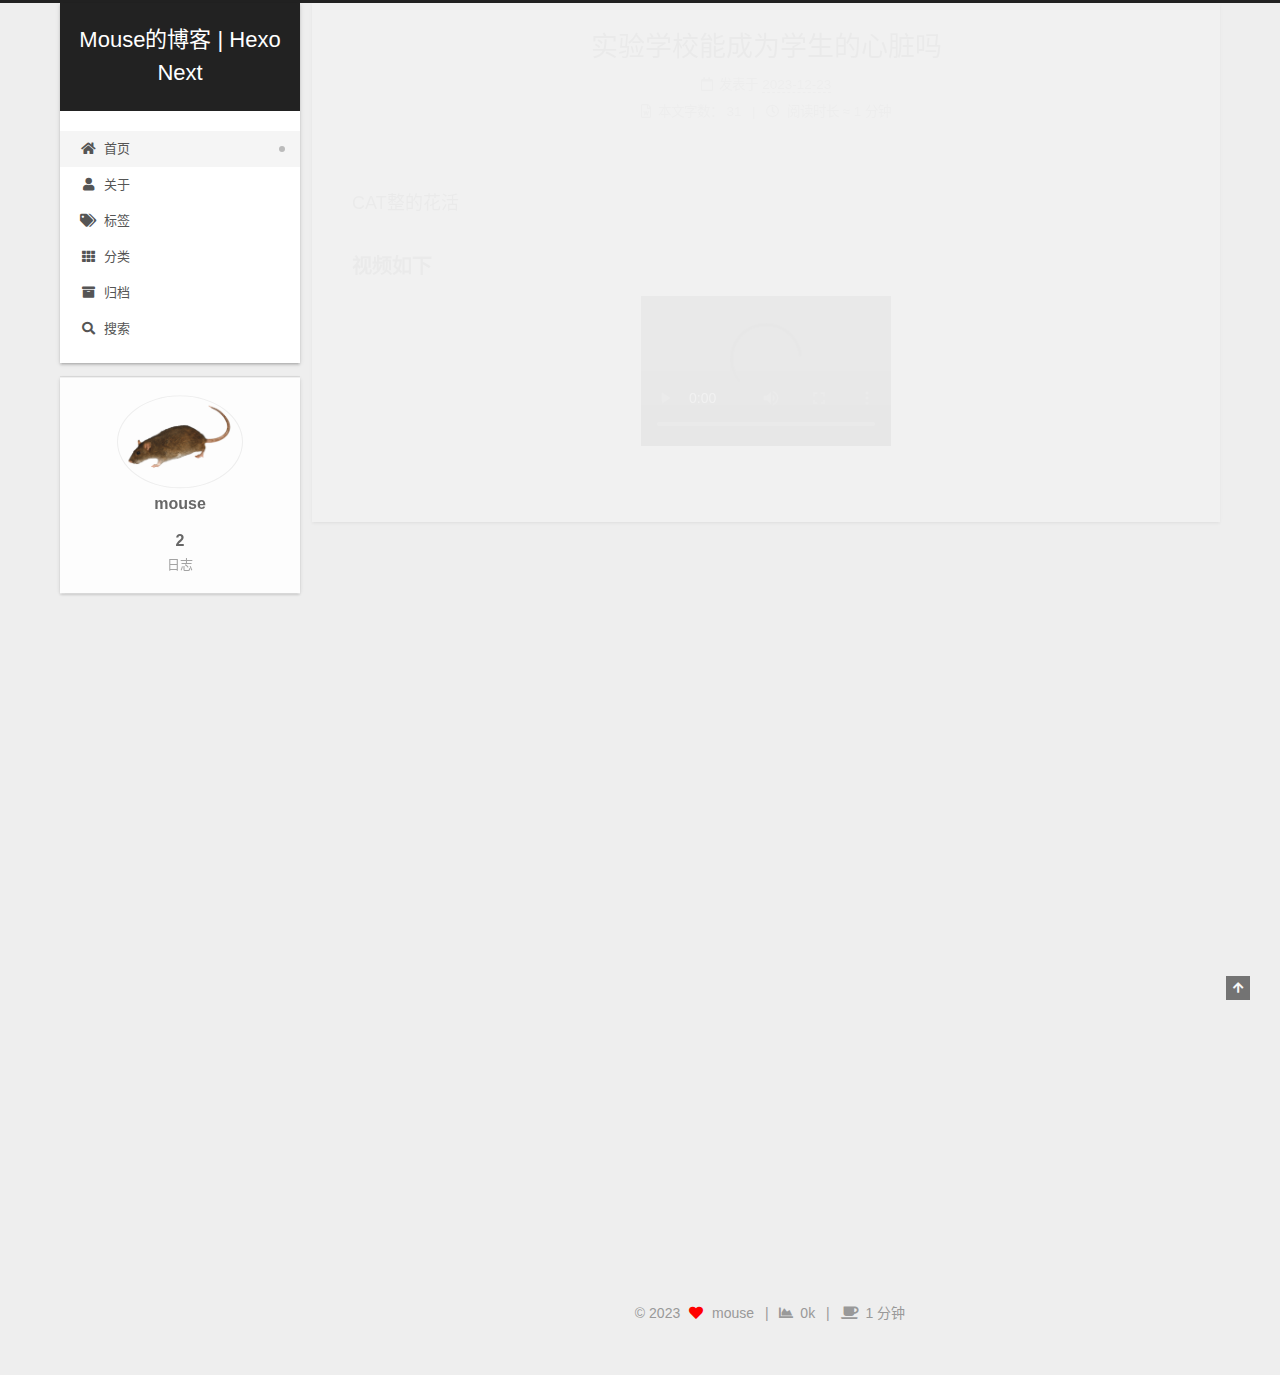
==== commit 6189dc8d: "Site updated: 2023-12-23 18:32:48" ====
--- a/index.html
+++ b/index.html
@@ -190,10 +190,89 @@
   
   
   <article itemscope itemtype="http://schema.org/Article" class="post-block" lang="zh-CN">
+    <link itemprop="mainEntityOfPage" href="https://emmmluxin.github.io/2023/12/23/%E5%AE%9E%E9%AA%8C%E5%AD%A6%E6%A0%A1%E8%83%BD%E6%88%90%E4%B8%BA%E8%B0%81%E7%9A%84%E5%BF%83%E8%84%8F%E5%90%97/">
+
+    <span hidden itemprop="author" itemscope itemtype="http://schema.org/Person">
+      <meta itemprop="image" content="/images/avatar.png">
+      <meta itemprop="name" content="mouse">
+      <meta itemprop="description" content="">
+    </span>
+
+    <span hidden itemprop="publisher" itemscope itemtype="http://schema.org/Organization">
+      <meta itemprop="name" content="Mouse的博客 | Hexo Next">
+    </span>
+      <header class="post-header">
+        <h2 class="post-title" itemprop="name headline">
+          
+            <a href="/2023/12/23/%E5%AE%9E%E9%AA%8C%E5%AD%A6%E6%A0%A1%E8%83%BD%E6%88%90%E4%B8%BA%E8%B0%81%E7%9A%84%E5%BF%83%E8%84%8F%E5%90%97/" class="post-title-link" itemprop="url">实验学校能成为学生的心脏吗</a>
+        </h2>
+
+        <div class="post-meta">
+            <span class="post-meta-item">
+              <span class="post-meta-item-icon">
+                <i class="far fa-calendar"></i>
+              </span>
+              <span class="post-meta-item-text">发表于</span>
+              
+
+              <time title="创建时间：2023-12-23 17:47:32 / 修改时间：17:58:35" itemprop="dateCreated datePublished" datetime="2023-12-23T17:47:32+08:00">2023-12-23</time>
+            </span>
+
+          <br>
+            <span class="post-meta-item" title="本文字数">
+              <span class="post-meta-item-icon">
+                <i class="far fa-file-word"></i>
+              </span>
+                <span class="post-meta-item-text">本文字数：</span>
+              <span>31</span>
+            </span>
+            <span class="post-meta-item" title="阅读时长">
+              <span class="post-meta-item-icon">
+                <i class="far fa-clock"></i>
+              </span>
+                <span class="post-meta-item-text">阅读时长 &asymp;</span>
+              <span>1 分钟</span>
+            </span>
+
+        </div>
+      </header>
+
+    
+    
+    
+    <div class="post-body" itemprop="articleBody">
+
+      
+          <p>CAT整的花活</p>
+<h4 id="视频如下"><a href="#视频如下" class="headerlink" title="视频如下"></a>视频如下</h4><video controls width="250">
+  <source src="/media/实验学校能成为学生的心脏吗.mp4" type="video/mp4" />
+  Download the
+  <a href="/media/实验学校能成为学生的心脏吗.mp4">MP4</a>
+  video.
+</video>
+
+      
+    </div>
+
+    
+    
+    
+      <footer class="post-footer">
+        <div class="post-eof"></div>
+      </footer>
+  </article>
+  
+  
+  
+
+      
+  
+  
+  <article itemscope itemtype="http://schema.org/Article" class="post-block" lang="zh-CN">
     <link itemprop="mainEntityOfPage" href="https://emmmluxin.github.io/2023/12/23/hello-world/">
 
     <span hidden itemprop="author" itemscope itemtype="http://schema.org/Person">
-      <meta itemprop="image" content="/images/avatar.gif">
+      <meta itemprop="image" content="/images/avatar.png">
       <meta itemprop="name" content="mouse">
       <meta itemprop="description" content="">
     </span>
@@ -224,14 +303,14 @@
                 <i class="far fa-file-word"></i>
               </span>
                 <span class="post-meta-item-text">本文字数：</span>
-              <span></span>
+              <span>130</span>
             </span>
             <span class="post-meta-item" title="阅读时长">
               <span class="post-meta-item-icon">
                 <i class="far fa-clock"></i>
               </span>
                 <span class="post-meta-item-text">阅读时长 &asymp;</span>
-              <span>NaN:aN</span>
+              <span>1 分钟</span>
             </span>
 
         </div>
@@ -323,7 +402,7 @@
       <div class="site-overview-wrap sidebar-panel">
         <div class="site-author motion-element" itemprop="author" itemscope itemtype="http://schema.org/Person">
     <img class="site-author-image" itemprop="image" alt="mouse"
-      src="/images/avatar.gif">
+      src="/images/avatar.png">
   <p class="site-author-name" itemprop="name">mouse</p>
   <div class="site-description" itemprop="description"></div>
 </div>
@@ -332,7 +411,7 @@
       <div class="site-state-item site-state-posts">
           <a href="/archives/">
         
-          <span class="site-state-item-count">1</span>
+          <span class="site-state-item-count">2</span>
           <span class="site-state-item-name">日志</span>
         </a>
       </div>
@@ -369,14 +448,15 @@
     <span class="post-meta-item-icon">
       <i class="fa fa-chart-area"></i>
     </span>
-    <span title="站点总字数">NaNm</span>
+    <span title="站点总字数">0k</span>
     <span class="post-meta-divider">|</span>
     <span class="post-meta-item-icon">
       <i class="fa fa-coffee"></i>
     </span>
-    <span title="站点阅读时长">NaN:aN</span>
-</div>
-  <div class="powered-by">由 <a href="https://hexo.io/" class="theme-link" rel="noopener" target="_blank">Hexo</a> & <a href="https://theme-next.org/" class="theme-link" rel="noopener" target="_blank">NexT.Gemini</a> 强力驱动
+    <span title="站点阅读时长">1 分钟</span>
+</div>
+  <div class="powered-by">
+    <!--由 <a href="https://hexo.io/" class="theme-link" rel="noopener" target="_blank">Hexo</a> & <a href="https://theme-next.org/" class="theme-link" rel="noopener" target="_blank">NexT.Gemini</a> 强力驱动 -->
   </div>
 
         
--- a/css/main.css
+++ b/css/main.css
@@ -1141,6 +1141,7 @@
   margin: 0 auto;
   max-width: 120px;
   padding: 2px;
+  border-radius: 50%;
 }
 .site-author-name {
   color: var(--text-color);
@@ -1168,7 +1169,7 @@
 }
 .links-of-author a::before,
 .links-of-author span.exturl::before {
-  background: #95c457;
+  background: #77dbff;
   border-radius: 50%;
   content: ' ';
   display: inline-block;
@@ -1510,6 +1511,16 @@
     left: 20px;
     opacity: 0.8;
   }
+}
+.reading-progress-bar {
+  background: #37c6c0;
+  display: block;
+  height: 3px;
+  left: 0;
+  position: fixed;
+  width: 0;
+  z-index: 1500;
+  top: 0;
 }
 .post-body {
   font-family: 'Lato', "PingFang SC", "Microsoft YaHei", sans-serif;
@@ -2141,6 +2152,106 @@
 .tag-cloud a:hover {
   color: var(--link-hover-color) !important;
 }
+.search-pop-overlay {
+  background: rgba(0,0,0,0);
+  height: 100%;
+  left: 0;
+  position: fixed;
+  top: 0;
+  transition: visibility 0s linear 0.2s, background 0.2s;
+  visibility: hidden;
+  width: 100%;
+  z-index: 1400;
+}
+.search-pop-overlay.search-active {
+  background: rgba(0,0,0,0.3);
+  transition: background 0.2s;
+  visibility: visible;
+}
+.search-popup {
+  background: var(--card-bg-color);
+  border-radius: 5px;
+  height: 80%;
+  left: calc(50% - 350px);
+  position: fixed;
+  top: 10%;
+  transform: scale(0);
+  transition: transform 0.2s;
+  width: 700px;
+  z-index: 1500;
+}
+.search-active .search-popup {
+  transform: scale(1);
+}
+@media (max-width: 767px) {
+  .search-popup {
+    border-radius: 0;
+    height: 100%;
+    left: 0;
+    margin: 0;
+    top: 0;
+    width: 100%;
+  }
+}
+.search-popup .search-icon,
+.search-popup .popup-btn-close {
+  color: #999;
+  font-size: 18px;
+  padding: 0 10px;
+}
+.search-popup .popup-btn-close {
+  cursor: pointer;
+}
+.search-popup .popup-btn-close:hover .fa {
+  color: #222;
+}
+.search-popup .search-header {
+  background: #eee;
+  border-top-left-radius: 5px;
+  border-top-right-radius: 5px;
+  display: flex;
+  padding: 5px;
+}
+.search-popup input.search-input {
+  background: transparent;
+  border: 0;
+  outline: 0;
+  width: 100%;
+}
+.search-popup input.search-input::-webkit-search-cancel-button {
+  display: none;
+}
+.search-popup .search-input-container {
+  flex-grow: 1;
+  padding: 2px;
+}
+.search-popup ul.search-result-list {
+  margin: 0 5px;
+  padding: 0;
+  width: 100%;
+}
+.search-popup p.search-result {
+  border-bottom: 1px dashed #ccc;
+  padding: 5px 0;
+}
+.search-popup a.search-result-title {
+  font-weight: bold;
+}
+.search-popup .search-keyword {
+  border-bottom: 1px dashed #ff2a2a;
+  color: #ff2a2a;
+  font-weight: bold;
+}
+.search-popup #search-result {
+  display: flex;
+  height: calc(100% - 55px);
+  overflow: auto;
+  padding: 5px 25px;
+}
+.search-popup #no-result {
+  color: #ccc;
+  margin: auto;
+}
 .header {
   margin: 0 auto;
   position: relative;
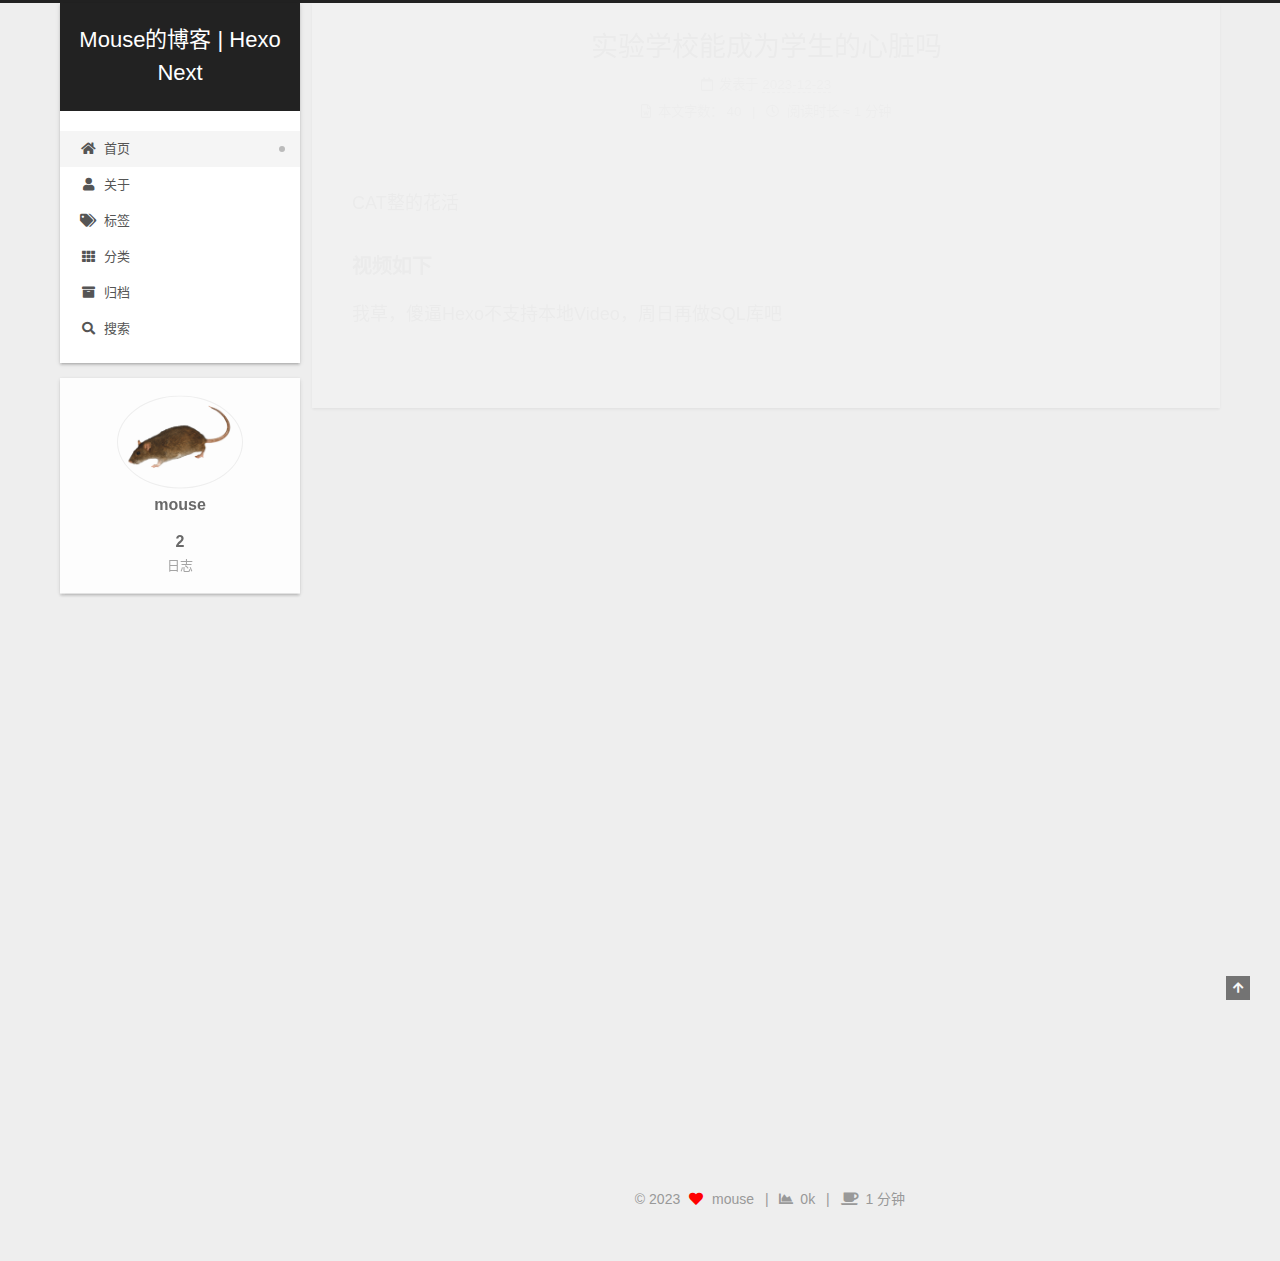
==== commit 00f89b4b: "Site updated: 2023-12-23 18:54:55" ====
--- a/index.html
+++ b/index.html
@@ -215,7 +215,7 @@
               <span class="post-meta-item-text">发表于</span>
               
 
-              <time title="创建时间：2023-12-23 17:47:32 / 修改时间：17:58:35" itemprop="dateCreated datePublished" datetime="2023-12-23T17:47:32+08:00">2023-12-23</time>
+              <time title="创建时间：2023-12-23 17:47:32 / 修改时间：18:48:28" itemprop="dateCreated datePublished" datetime="2023-12-23T17:47:32+08:00">2023-12-23</time>
             </span>
 
           <br>
@@ -224,7 +224,7 @@
                 <i class="far fa-file-word"></i>
               </span>
                 <span class="post-meta-item-text">本文字数：</span>
-              <span>31</span>
+              <span>40</span>
             </span>
             <span class="post-meta-item" title="阅读时长">
               <span class="post-meta-item-icon">
@@ -244,12 +244,7 @@
 
       
           <p>CAT整的花活</p>
-<h4 id="视频如下"><a href="#视频如下" class="headerlink" title="视频如下"></a>视频如下</h4><video controls width="250">
-  <source src="/media/实验学校能成为学生的心脏吗.mp4" type="video/mp4" />
-  Download the
-  <a href="/media/实验学校能成为学生的心脏吗.mp4">MP4</a>
-  video.
-</video>
+<h4 id="视频如下"><a href="#视频如下" class="headerlink" title="视频如下"></a>视频如下</h4><p>我草，傻逼Hexo不支持本地Video，周日再做SQL库吧</p>
 
       
     </div>
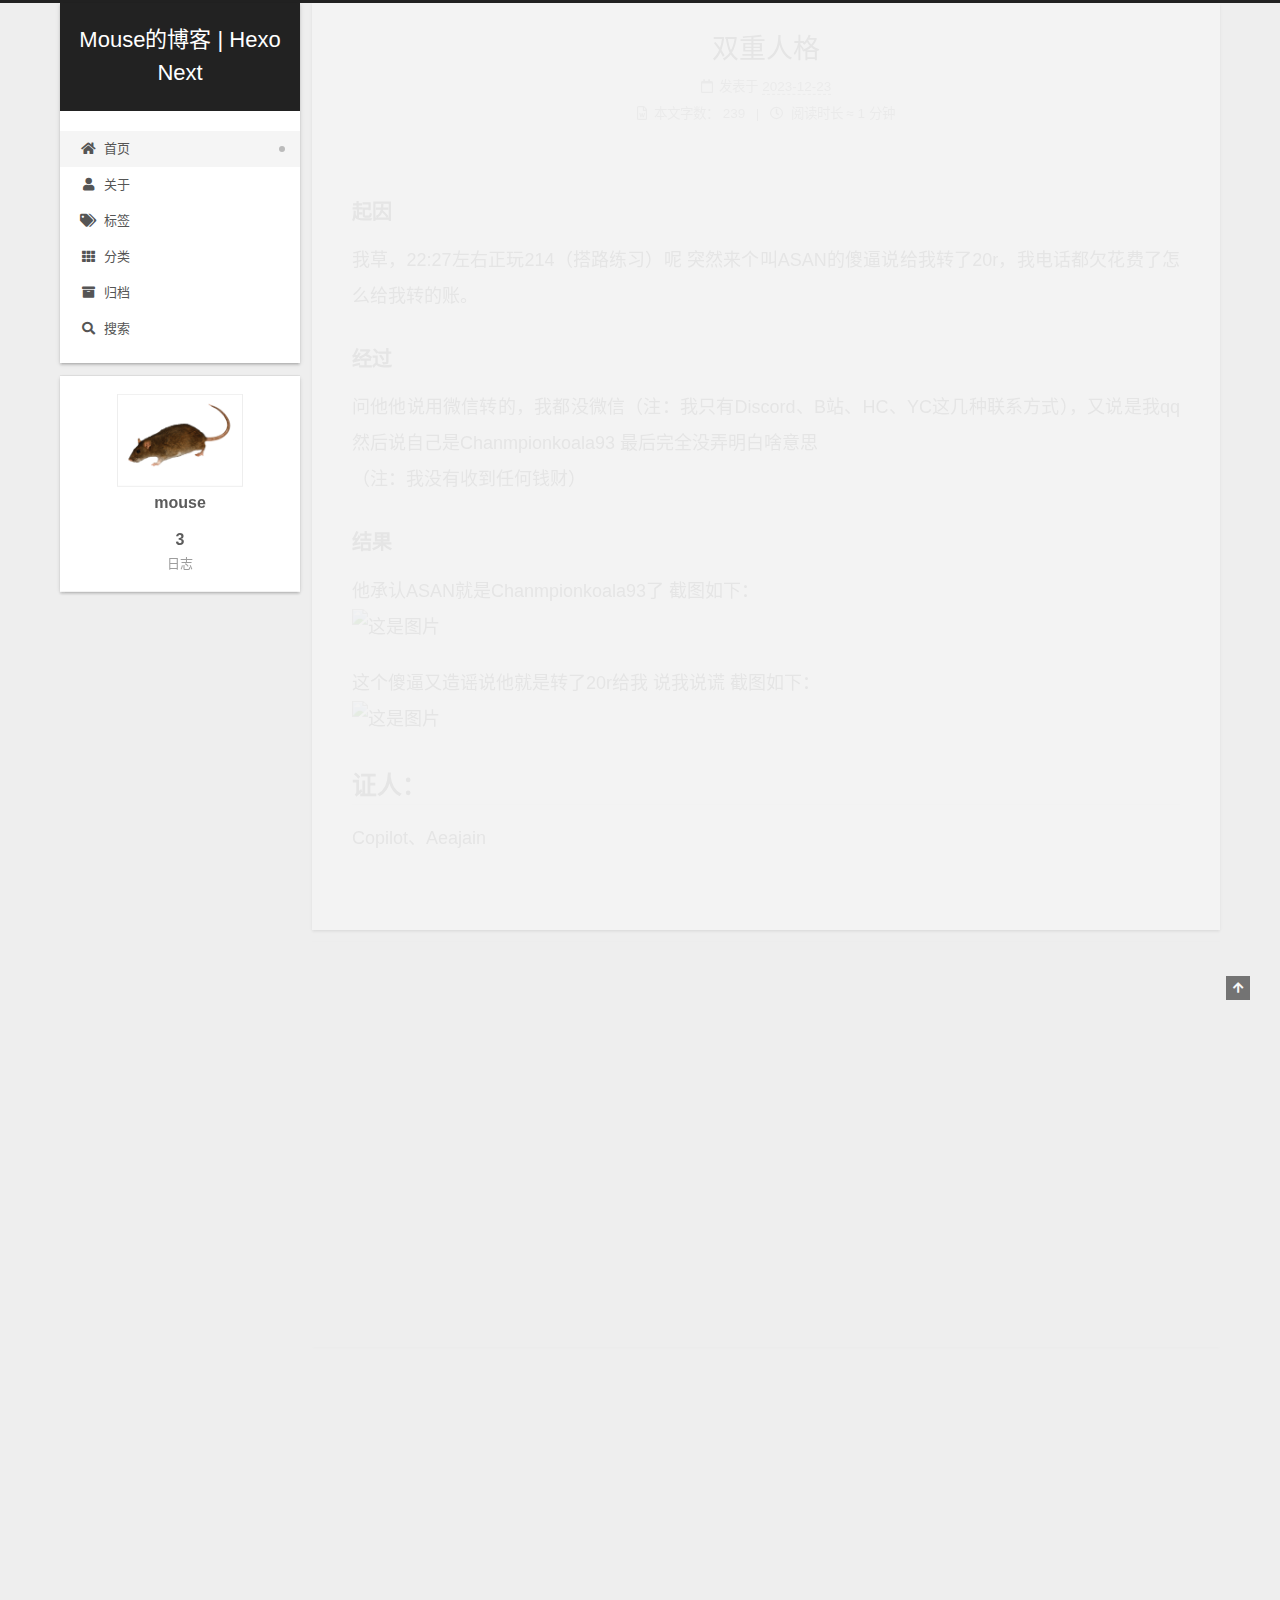
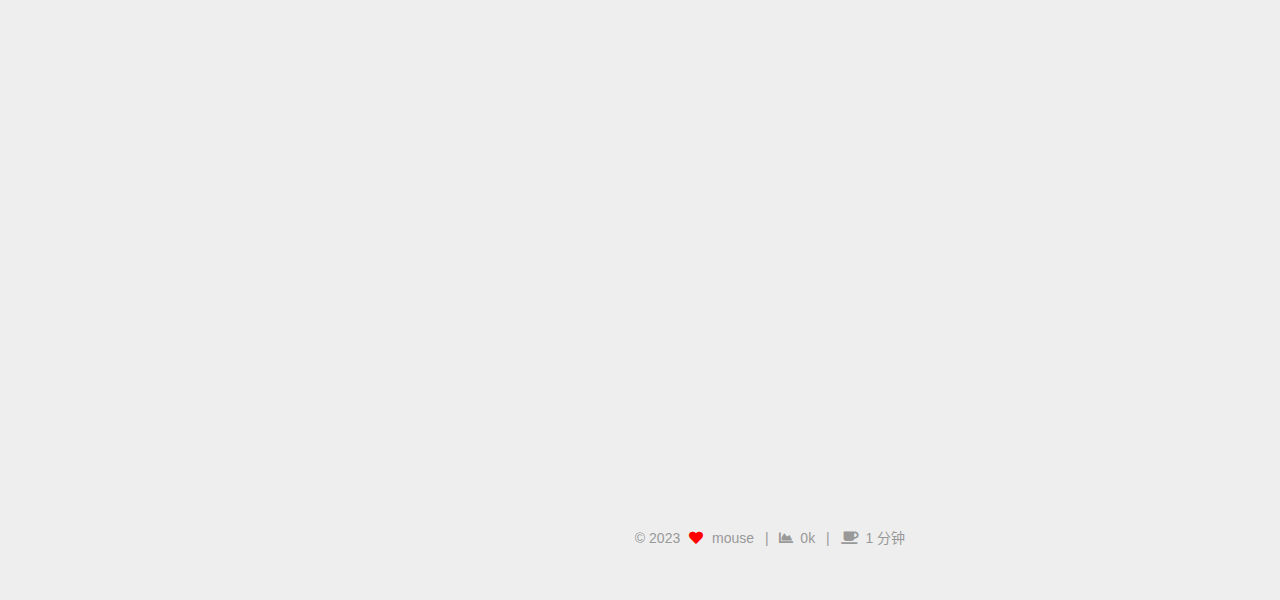
==== commit ec77bed8: "Site updated: 2023-12-23 23:11:37" ====
--- a/index.html
+++ b/index.html
@@ -186,6 +186,83 @@
 
           <div class="content index posts-expand">
             
+      
+  
+  
+  <article itemscope itemtype="http://schema.org/Article" class="post-block" lang="zh-CN">
+    <link itemprop="mainEntityOfPage" href="https://emmmluxin.github.io/2023/12/23/214%E4%B9%8B%E5%82%BB%E9%80%BC%20-%20%E5%8F%8C%E9%87%8D%E4%BA%BA%E6%A0%BC/">
+
+    <span hidden itemprop="author" itemscope itemtype="http://schema.org/Person">
+      <meta itemprop="image" content="/images/avatar.png">
+      <meta itemprop="name" content="mouse">
+      <meta itemprop="description" content="">
+    </span>
+
+    <span hidden itemprop="publisher" itemscope itemtype="http://schema.org/Organization">
+      <meta itemprop="name" content="Mouse的博客 | Hexo Next">
+    </span>
+      <header class="post-header">
+        <h2 class="post-title" itemprop="name headline">
+          
+            <a href="/2023/12/23/214%E4%B9%8B%E5%82%BB%E9%80%BC%20-%20%E5%8F%8C%E9%87%8D%E4%BA%BA%E6%A0%BC/" class="post-title-link" itemprop="url">双重人格</a>
+        </h2>
+
+        <div class="post-meta">
+            <span class="post-meta-item">
+              <span class="post-meta-item-icon">
+                <i class="far fa-calendar"></i>
+              </span>
+              <span class="post-meta-item-text">发表于</span>
+              
+
+              <time title="创建时间：2023-12-23 22:36:17 / 修改时间：23:06:30" itemprop="dateCreated datePublished" datetime="2023-12-23T22:36:17+08:00">2023-12-23</time>
+            </span>
+
+          <br>
+            <span class="post-meta-item" title="本文字数">
+              <span class="post-meta-item-icon">
+                <i class="far fa-file-word"></i>
+              </span>
+                <span class="post-meta-item-text">本文字数：</span>
+              <span>239</span>
+            </span>
+            <span class="post-meta-item" title="阅读时长">
+              <span class="post-meta-item-icon">
+                <i class="far fa-clock"></i>
+              </span>
+                <span class="post-meta-item-text">阅读时长 &asymp;</span>
+              <span>1 分钟</span>
+            </span>
+
+        </div>
+      </header>
+
+    
+    
+    
+    <div class="post-body" itemprop="articleBody">
+
+      
+          <h4 id="起因"><a href="#起因" class="headerlink" title="起因"></a>起因</h4><p>我草，22:27左右正玩214（搭路练习）呢 突然来个叫ASAN的傻逼说给我转了20r，我电话都欠花费了怎么给我转的账。</p>
+<h4 id="经过"><a href="#经过" class="headerlink" title="经过"></a>经过</h4><p>问他他说用微信转的，我都没微信（注：我只有Discord、B站、HC、YC这几种联系方式），又说是我qq 然后说自己是Chanmpionkoala93 最后完全没弄明白啥意思<br>（注：我没有收到任何钱财）</p>
+<h4 id="结果"><a href="#结果" class="headerlink" title="结果"></a>结果</h4><p>他承认ASAN就是Chanmpionkoala93了 截图如下：<br><img src="/img/%E7%BB%93%E6%9E%9C.jpg" alt="这是图片" title="结果？ 但愿"></p>
+<p>这个傻逼又造谣说他就是转了20r给我 说我说谎 截图如下：<br><img src="/img/%E8%BD%AC%E8%B4%A6.jpg" alt="这是图片" title="缅北来的"></p>
+<h2 id="证人："><a href="#证人：" class="headerlink" title="证人："></a>证人：</h2><p>Copilot、Aeajain</p>
+
+      
+    </div>
+
+    
+    
+    
+      <footer class="post-footer">
+        <div class="post-eof"></div>
+      </footer>
+  </article>
+  
+  
+  
+
       
   
   
@@ -406,7 +483,7 @@
       <div class="site-state-item site-state-posts">
           <a href="/archives/">
         
-          <span class="site-state-item-count">2</span>
+          <span class="site-state-item-count">3</span>
           <span class="site-state-item-name">日志</span>
         </a>
       </div>
--- a/css/main.css
+++ b/css/main.css
@@ -177,7 +177,7 @@
 body {
   background: var(--body-bg-color);
   color: var(--text-color);
-  font-family: 'Lato', "PingFang SC", "Microsoft YaHei", sans-serif;
+  font-family: "PingFang SC", "Microsoft YaHei", sans-serif;
   font-size: 1em;
   line-height: 2;
 }
@@ -193,7 +193,7 @@
 h4,
 h5,
 h6 {
-  font-family: 'Lato', "PingFang SC", "Microsoft YaHei", sans-serif;
+  font-family: "PingFang SC", "Microsoft YaHei", sans-serif;
   font-weight: bold;
   line-height: 1.5;
   margin: 20px 0 15px;
@@ -985,7 +985,7 @@
   color: var(--brand-hover-color);
 }
 .site-title {
-  font-family: 'Lato', "PingFang SC", "Microsoft YaHei", sans-serif;
+  font-family: "PingFang SC", "Microsoft YaHei", sans-serif;
   font-size: 1.375em;
   font-weight: normal;
   margin: 0;
@@ -1141,7 +1141,6 @@
   margin: 0 auto;
   max-width: 120px;
   padding: 2px;
-  border-radius: 50%;
 }
 .site-author-name {
   color: var(--text-color);
@@ -1169,7 +1168,7 @@
 }
 .links-of-author a::before,
 .links-of-author span.exturl::before {
-  background: #77dbff;
+  background: #01fc9e;
   border-radius: 50%;
   content: ' ';
   display: inline-block;
@@ -1523,7 +1522,7 @@
   top: 0;
 }
 .post-body {
-  font-family: 'Lato', "PingFang SC", "Microsoft YaHei", sans-serif;
+  font-family: "PingFang SC", "Microsoft YaHei", sans-serif;
   overflow-wrap: break-word;
   word-wrap: break-word;
 }
@@ -1821,7 +1820,7 @@
 }
 .posts-expand .post-meta {
   color: #999;
-  font-family: 'Lato', "PingFang SC", "Microsoft YaHei", sans-serif;
+  font-family: "PingFang SC", "Microsoft YaHei", sans-serif;
   font-size: 0.75em;
   margin: 3px 0 60px 0;
   text-align: center;
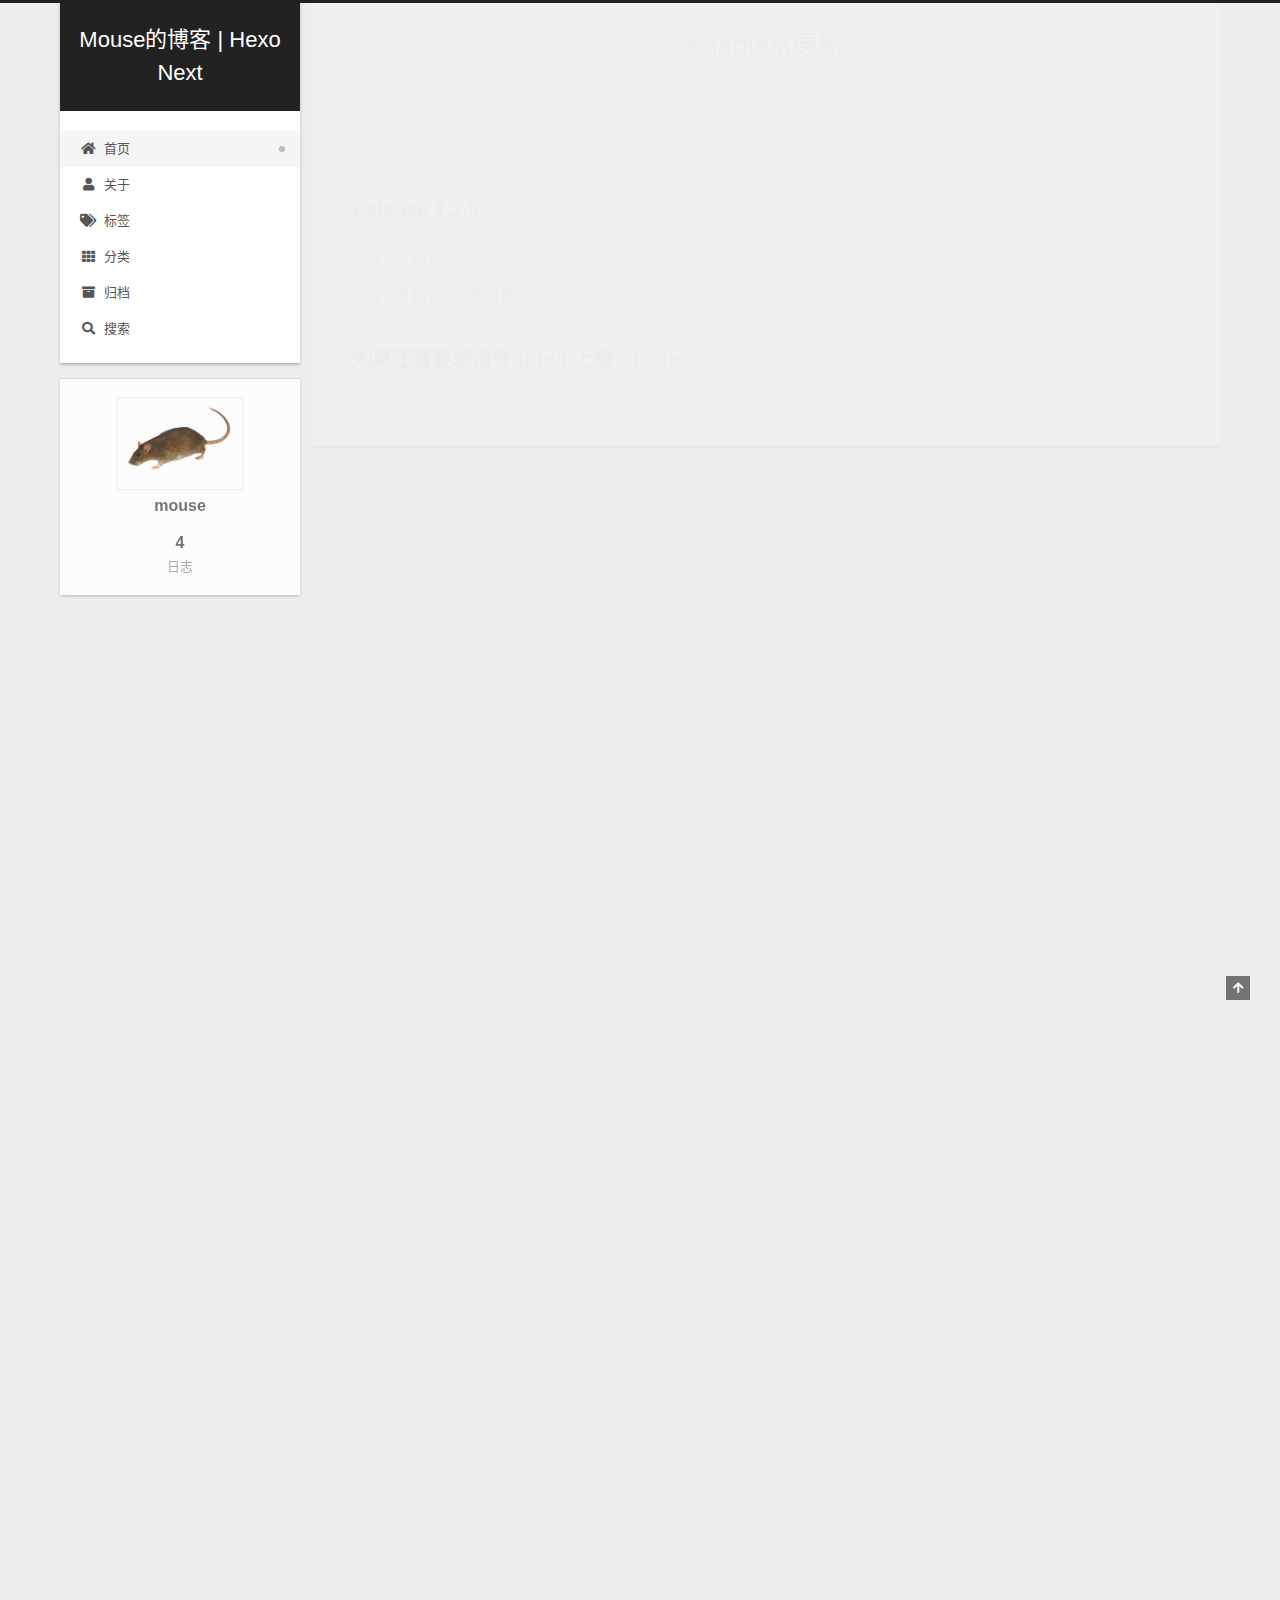
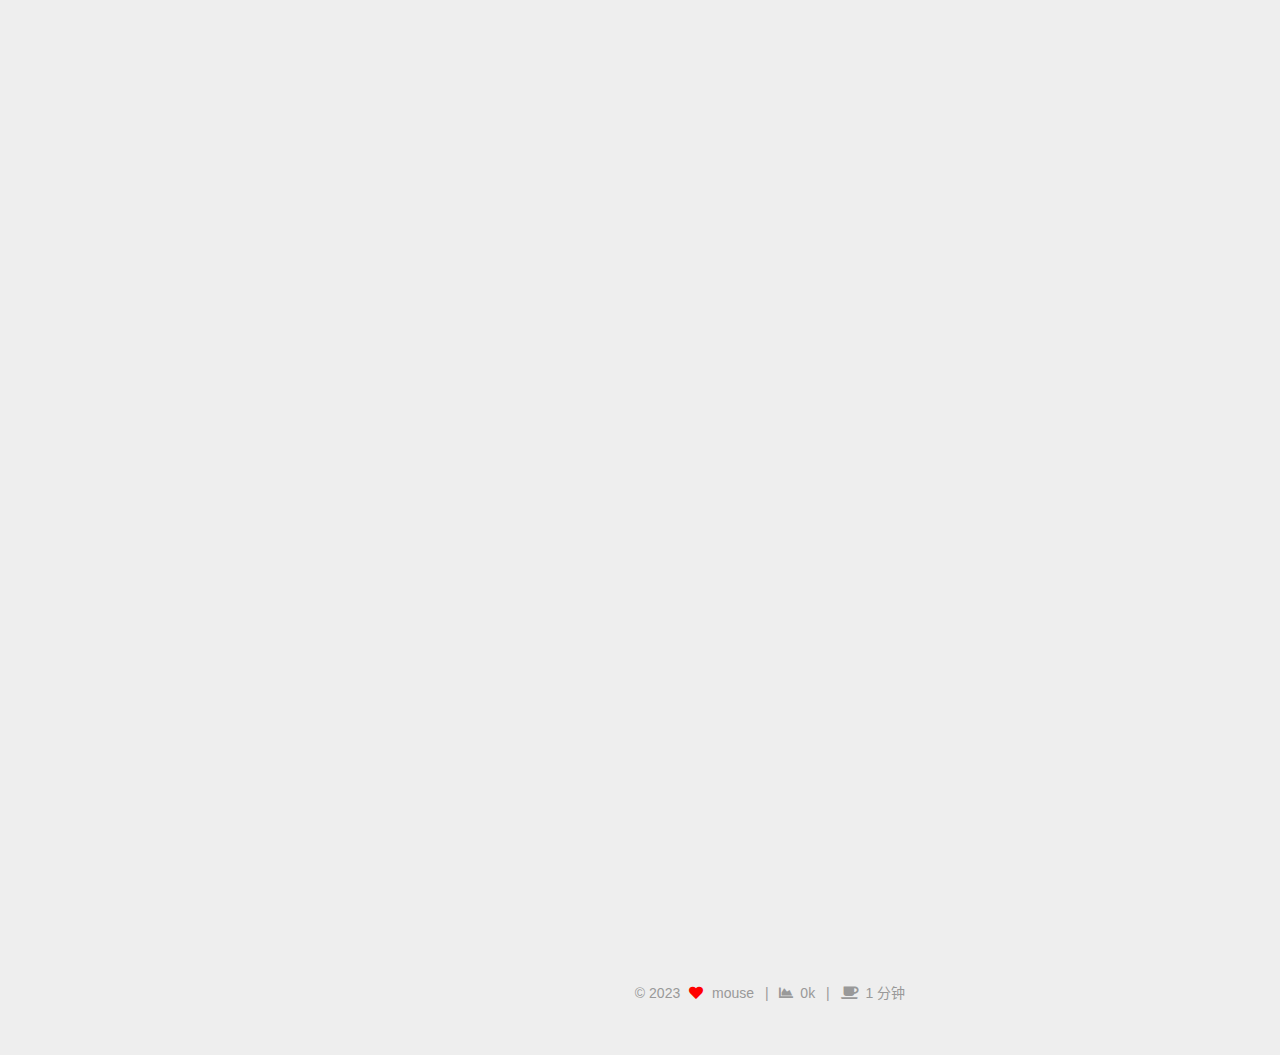
==== commit d24c482b: "Site updated: 2023-12-30 19:49:21" ====
--- a/index.html
+++ b/index.html
@@ -186,6 +186,82 @@
 
           <div class="content index posts-expand">
             
+      
+  
+  
+  <article itemscope itemtype="http://schema.org/Article" class="post-block" lang="zh-CN">
+    <link itemprop="mainEntityOfPage" href="https://emmmluxin.github.io/2023/12/30/egaotest%20Update/">
+
+    <span hidden itemprop="author" itemscope itemtype="http://schema.org/Person">
+      <meta itemprop="image" content="/images/avatar.png">
+      <meta itemprop="name" content="mouse">
+      <meta itemprop="description" content="">
+    </span>
+
+    <span hidden itemprop="publisher" itemscope itemtype="http://schema.org/Organization">
+      <meta itemprop="name" content="Mouse的博客 | Hexo Next">
+    </span>
+      <header class="post-header">
+        <h2 class="post-title" itemprop="name headline">
+          
+            <a href="/2023/12/30/egaotest%20Update/" class="post-title-link" itemprop="url">egaotest更新</a>
+        </h2>
+
+        <div class="post-meta">
+            <span class="post-meta-item">
+              <span class="post-meta-item-icon">
+                <i class="far fa-calendar"></i>
+              </span>
+              <span class="post-meta-item-text">发表于</span>
+              
+
+              <time title="创建时间：2023-12-30 19:40:33 / 修改时间：19:45:48" itemprop="dateCreated datePublished" datetime="2023-12-30T19:40:33+08:00">2023-12-30</time>
+            </span>
+
+          <br>
+            <span class="post-meta-item" title="本文字数">
+              <span class="post-meta-item-icon">
+                <i class="far fa-file-word"></i>
+              </span>
+                <span class="post-meta-item-text">本文字数：</span>
+              <span>48</span>
+            </span>
+            <span class="post-meta-item" title="阅读时长">
+              <span class="post-meta-item-icon">
+                <i class="far fa-clock"></i>
+              </span>
+                <span class="post-meta-item-text">阅读时长 &asymp;</span>
+              <span>1 分钟</span>
+            </span>
+
+        </div>
+      </header>
+
+    
+    
+    
+    <div class="post-body" itemprop="articleBody">
+
+      
+          <h4 id="Release-1-2-0"><a href="#Release-1-2-0" class="headerlink" title="Release 1.2.0"></a>Release 1.2.0</h4><ul>
+<li>更新塔防游戏</li>
+<li>更新王新波页面</li>
+</ul>
+<h4 id="如果还有要求请在github上提个Issues"><a href="#如果还有要求请在github上提个Issues" class="headerlink" title="如果还有要求请在github上提个Issues"></a>如果还有要求请在github上提个Issues</h4>
+      
+    </div>
+
+    
+    
+    
+      <footer class="post-footer">
+        <div class="post-eof"></div>
+      </footer>
+  </article>
+  
+  
+  
+
       
   
   
@@ -483,7 +559,7 @@
       <div class="site-state-item site-state-posts">
           <a href="/archives/">
         
-          <span class="site-state-item-count">3</span>
+          <span class="site-state-item-count">4</span>
           <span class="site-state-item-name">日志</span>
         </a>
       </div>
--- a/css/main.css
+++ b/css/main.css
@@ -1168,7 +1168,7 @@
 }
 .links-of-author a::before,
 .links-of-author span.exturl::before {
-  background: #01fc9e;
+  background: #6fa2b0;
   border-radius: 50%;
   content: ' ';
   display: inline-block;
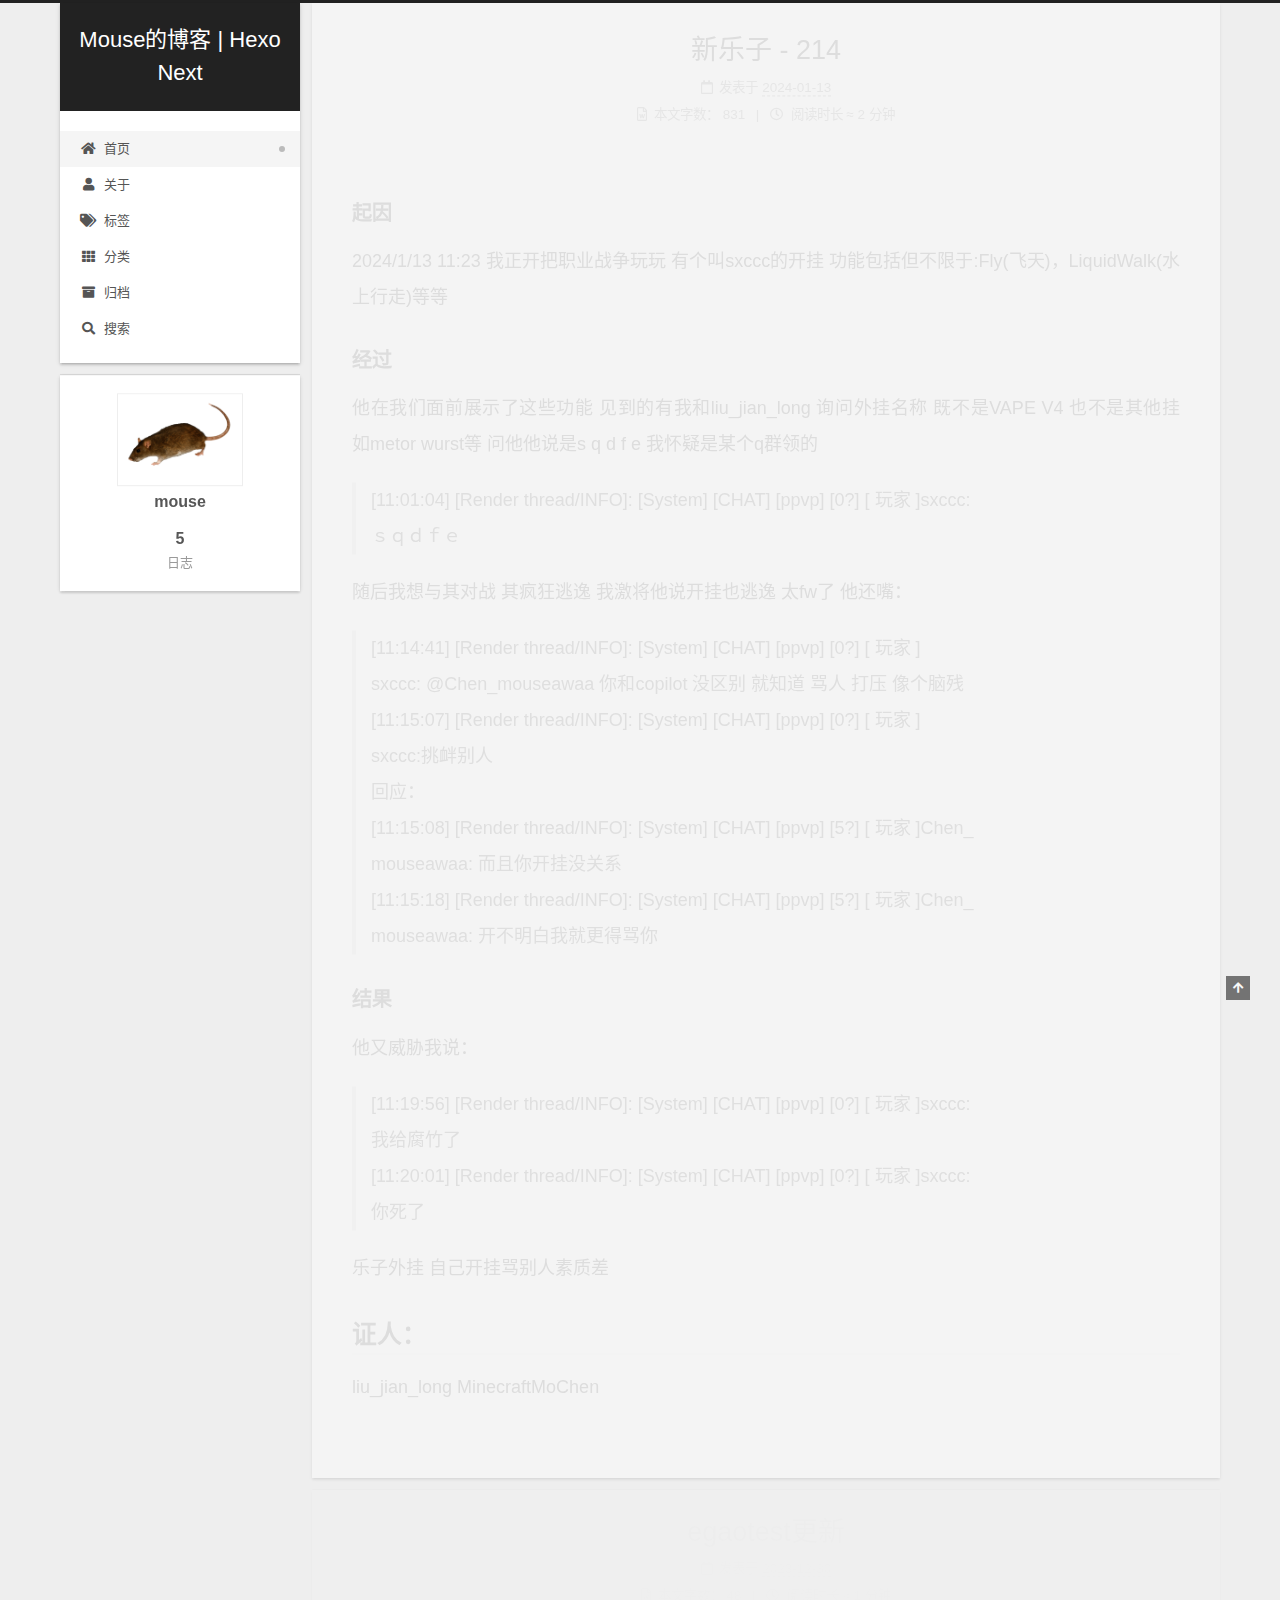
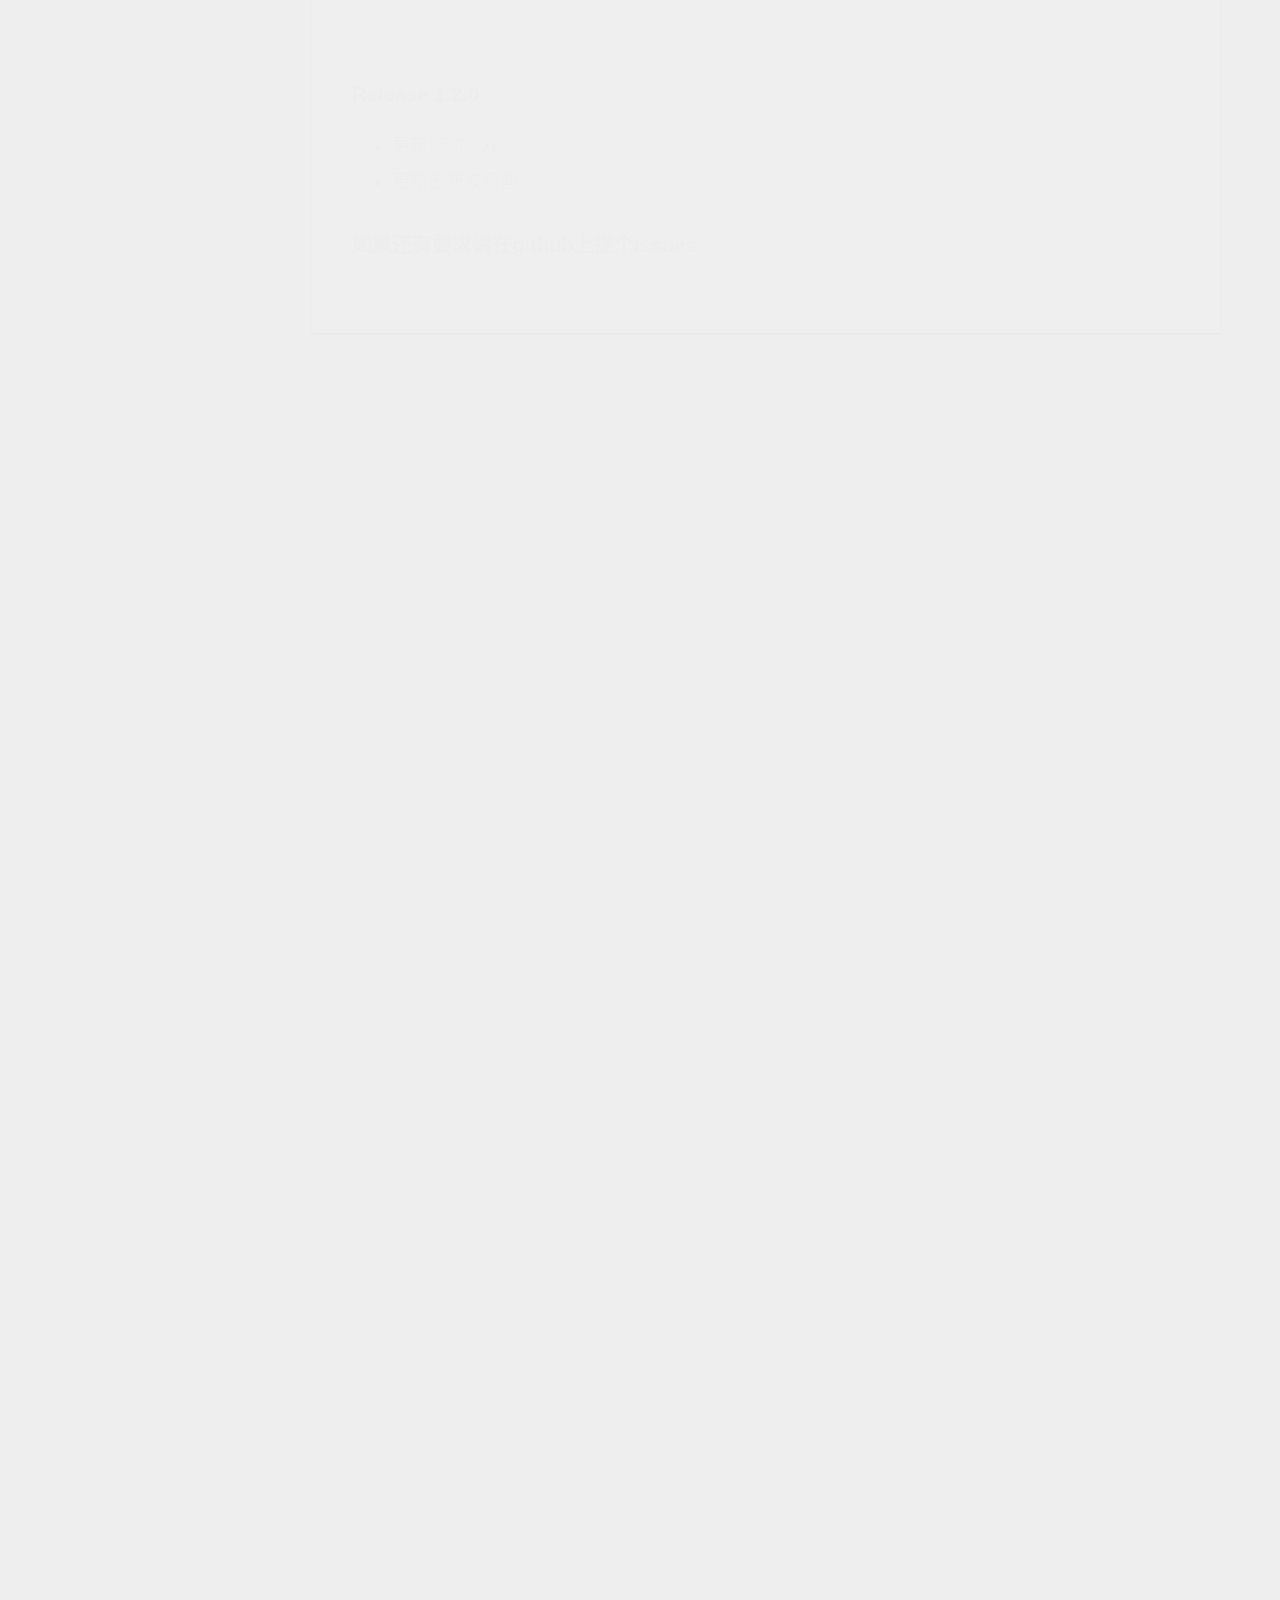
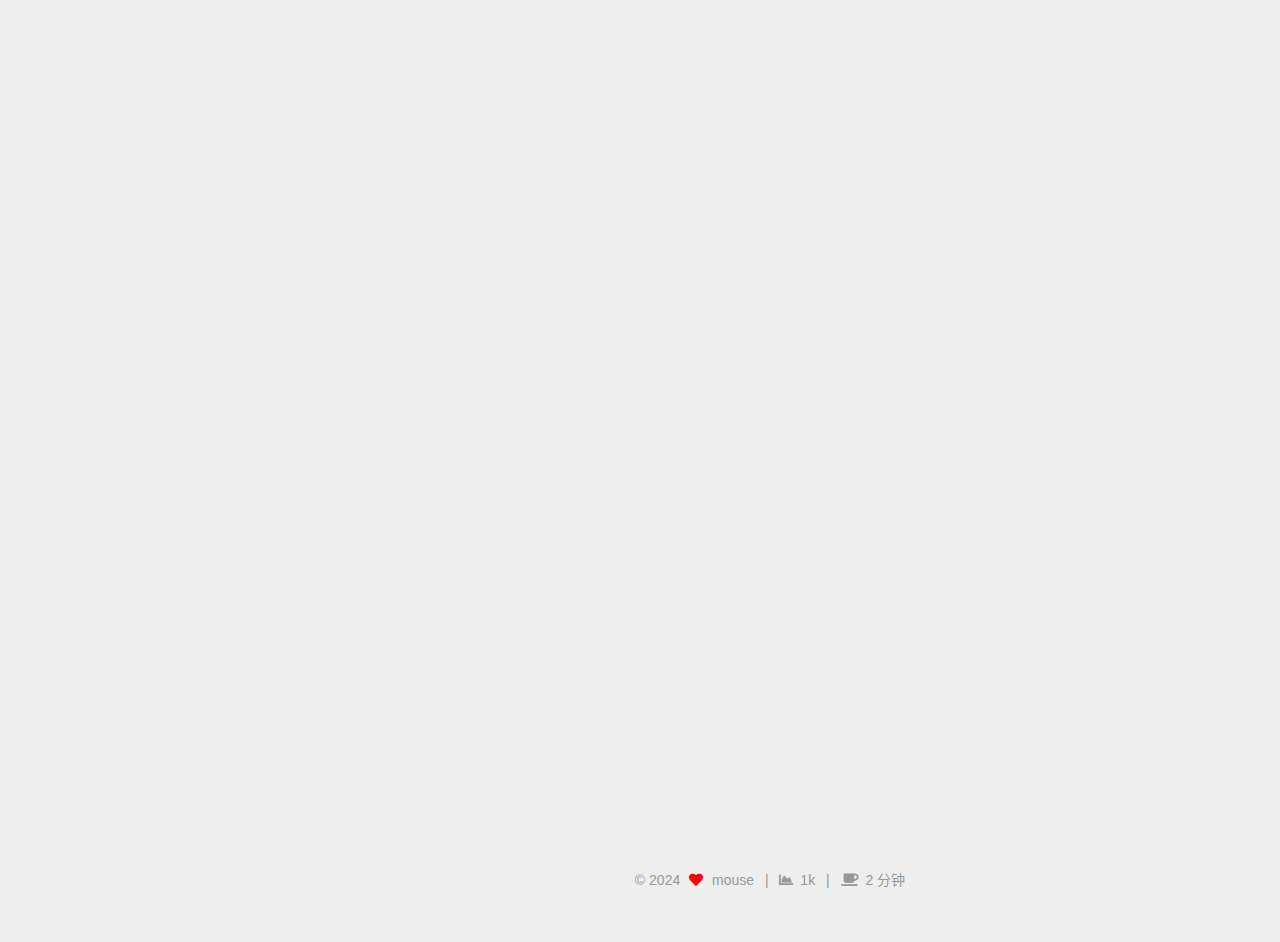
==== commit e0e5eaee: "Site updated: 2024-01-13 11:44:55" ====
--- a/index.html
+++ b/index.html
@@ -186,6 +186,93 @@
 
           <div class="content index posts-expand">
             
+      
+  
+  
+  <article itemscope itemtype="http://schema.org/Article" class="post-block" lang="zh-CN">
+    <link itemprop="mainEntityOfPage" href="https://emmmluxin.github.io/2024/01/13/214%E6%96%B0%E4%B9%90%E5%AD%90/">
+
+    <span hidden itemprop="author" itemscope itemtype="http://schema.org/Person">
+      <meta itemprop="image" content="/images/avatar.png">
+      <meta itemprop="name" content="mouse">
+      <meta itemprop="description" content="">
+    </span>
+
+    <span hidden itemprop="publisher" itemscope itemtype="http://schema.org/Organization">
+      <meta itemprop="name" content="Mouse的博客 | Hexo Next">
+    </span>
+      <header class="post-header">
+        <h2 class="post-title" itemprop="name headline">
+          
+            <a href="/2024/01/13/214%E6%96%B0%E4%B9%90%E5%AD%90/" class="post-title-link" itemprop="url">新乐子 - 214</a>
+        </h2>
+
+        <div class="post-meta">
+            <span class="post-meta-item">
+              <span class="post-meta-item-icon">
+                <i class="far fa-calendar"></i>
+              </span>
+              <span class="post-meta-item-text">发表于</span>
+              
+
+              <time title="创建时间：2024-01-13 11:22:25 / 修改时间：11:42:06" itemprop="dateCreated datePublished" datetime="2024-01-13T11:22:25+08:00">2024-01-13</time>
+            </span>
+
+          <br>
+            <span class="post-meta-item" title="本文字数">
+              <span class="post-meta-item-icon">
+                <i class="far fa-file-word"></i>
+              </span>
+                <span class="post-meta-item-text">本文字数：</span>
+              <span>831</span>
+            </span>
+            <span class="post-meta-item" title="阅读时长">
+              <span class="post-meta-item-icon">
+                <i class="far fa-clock"></i>
+              </span>
+                <span class="post-meta-item-text">阅读时长 &asymp;</span>
+              <span>2 分钟</span>
+            </span>
+
+        </div>
+      </header>
+
+    
+    
+    
+    <div class="post-body" itemprop="articleBody">
+
+      
+          <h4 id="起因"><a href="#起因" class="headerlink" title="起因"></a>起因</h4><p>2024&#x2F;1&#x2F;13 11:23 我正开把职业战争玩玩 有个叫sxccc的开挂 功能包括但不限于:Fly(飞天)，LiquidWalk(水上行走)等等</p>
+<h4 id="经过"><a href="#经过" class="headerlink" title="经过"></a>经过</h4><p>他在我们面前展示了这些功能 见到的有我和liu_jian_long 询问外挂名称 既不是VAPE V4 也不是其他挂 如metor wurst等 问他他说是s q d f e 我怀疑是某个q群领的</p>
+<blockquote>
+<p>[11:01:04] [Render thread&#x2F;INFO]: [System] [CHAT] [ppvp] [0?] [ 玩家 ]sxccc:<br> ｓｑｄｆｅ</p>
+</blockquote>
+<p>随后我想与其对战 其疯狂逃逸 我激将他说开挂也逃逸 太fw了 他还嘴：</p>
+<blockquote>
+<p>[11:14:41] [Render thread&#x2F;INFO]: [System] [CHAT] [ppvp] [0?] [ 玩家 ]<br>sxccc:  @Chen_mouseawaa  你和copilot 没区别 就知道 骂人 打压 像个脑残<br>[11:15:07] [Render thread&#x2F;INFO]: [System] [CHAT] [ppvp] [0?] [ 玩家 ]<br>sxccc:挑衅别人<br>回应：<br>[11:15:08] [Render thread&#x2F;INFO]: [System] [CHAT] [ppvp] [5?] [ 玩家 ]Chen_<br>mouseawaa: 而且你开挂没关系<br>[11:15:18] [Render thread&#x2F;INFO]: [System] [CHAT] [ppvp] [5?] [ 玩家 ]Chen_<br>mouseawaa: 开不明白我就更得骂你</p>
+</blockquote>
+<h4 id="结果"><a href="#结果" class="headerlink" title="结果"></a>结果</h4><p>他又威胁我说：</p>
+<blockquote>
+<p>[11:19:56] [Render thread&#x2F;INFO]: [System] [CHAT] [ppvp] [0?] [ 玩家 ]sxccc:<br>我给腐竹了<br>[11:20:01] [Render thread&#x2F;INFO]: [System] [CHAT] [ppvp] [0?] [ 玩家 ]sxccc:<br>你死了</p>
+</blockquote>
+<p>乐子外挂 自己开挂骂别人素质差</p>
+<h2 id="证人："><a href="#证人：" class="headerlink" title="证人："></a>证人：</h2><p>liu_jian_long MinecraftMoChen</p>
+
+      
+    </div>
+
+    
+    
+    
+      <footer class="post-footer">
+        <div class="post-eof"></div>
+      </footer>
+  </article>
+  
+  
+  
+
       
   
   
@@ -559,7 +646,7 @@
       <div class="site-state-item site-state-posts">
           <a href="/archives/">
         
-          <span class="site-state-item-count">4</span>
+          <span class="site-state-item-count">5</span>
           <span class="site-state-item-name">日志</span>
         </a>
       </div>
@@ -587,7 +674,7 @@
 <div class="copyright">
   
   &copy; 
-  <span itemprop="copyrightYear">2023</span>
+  <span itemprop="copyrightYear">2024</span>
   <span class="with-love">
     <i class="fa fa-heart"></i>
   </span>
@@ -596,12 +683,12 @@
     <span class="post-meta-item-icon">
       <i class="fa fa-chart-area"></i>
     </span>
-    <span title="站点总字数">0k</span>
+    <span title="站点总字数">1k</span>
     <span class="post-meta-divider">|</span>
     <span class="post-meta-item-icon">
       <i class="fa fa-coffee"></i>
     </span>
-    <span title="站点阅读时长">1 分钟</span>
+    <span title="站点阅读时长">2 分钟</span>
 </div>
   <div class="powered-by">
     <!--由 <a href="https://hexo.io/" class="theme-link" rel="noopener" target="_blank">Hexo</a> & <a href="https://theme-next.org/" class="theme-link" rel="noopener" target="_blank">NexT.Gemini</a> 强力驱动 -->
--- a/css/main.css
+++ b/css/main.css
@@ -1168,7 +1168,7 @@
 }
 .links-of-author a::before,
 .links-of-author span.exturl::before {
-  background: #6fa2b0;
+  background: #16bdff;
   border-radius: 50%;
   content: ' ';
   display: inline-block;
